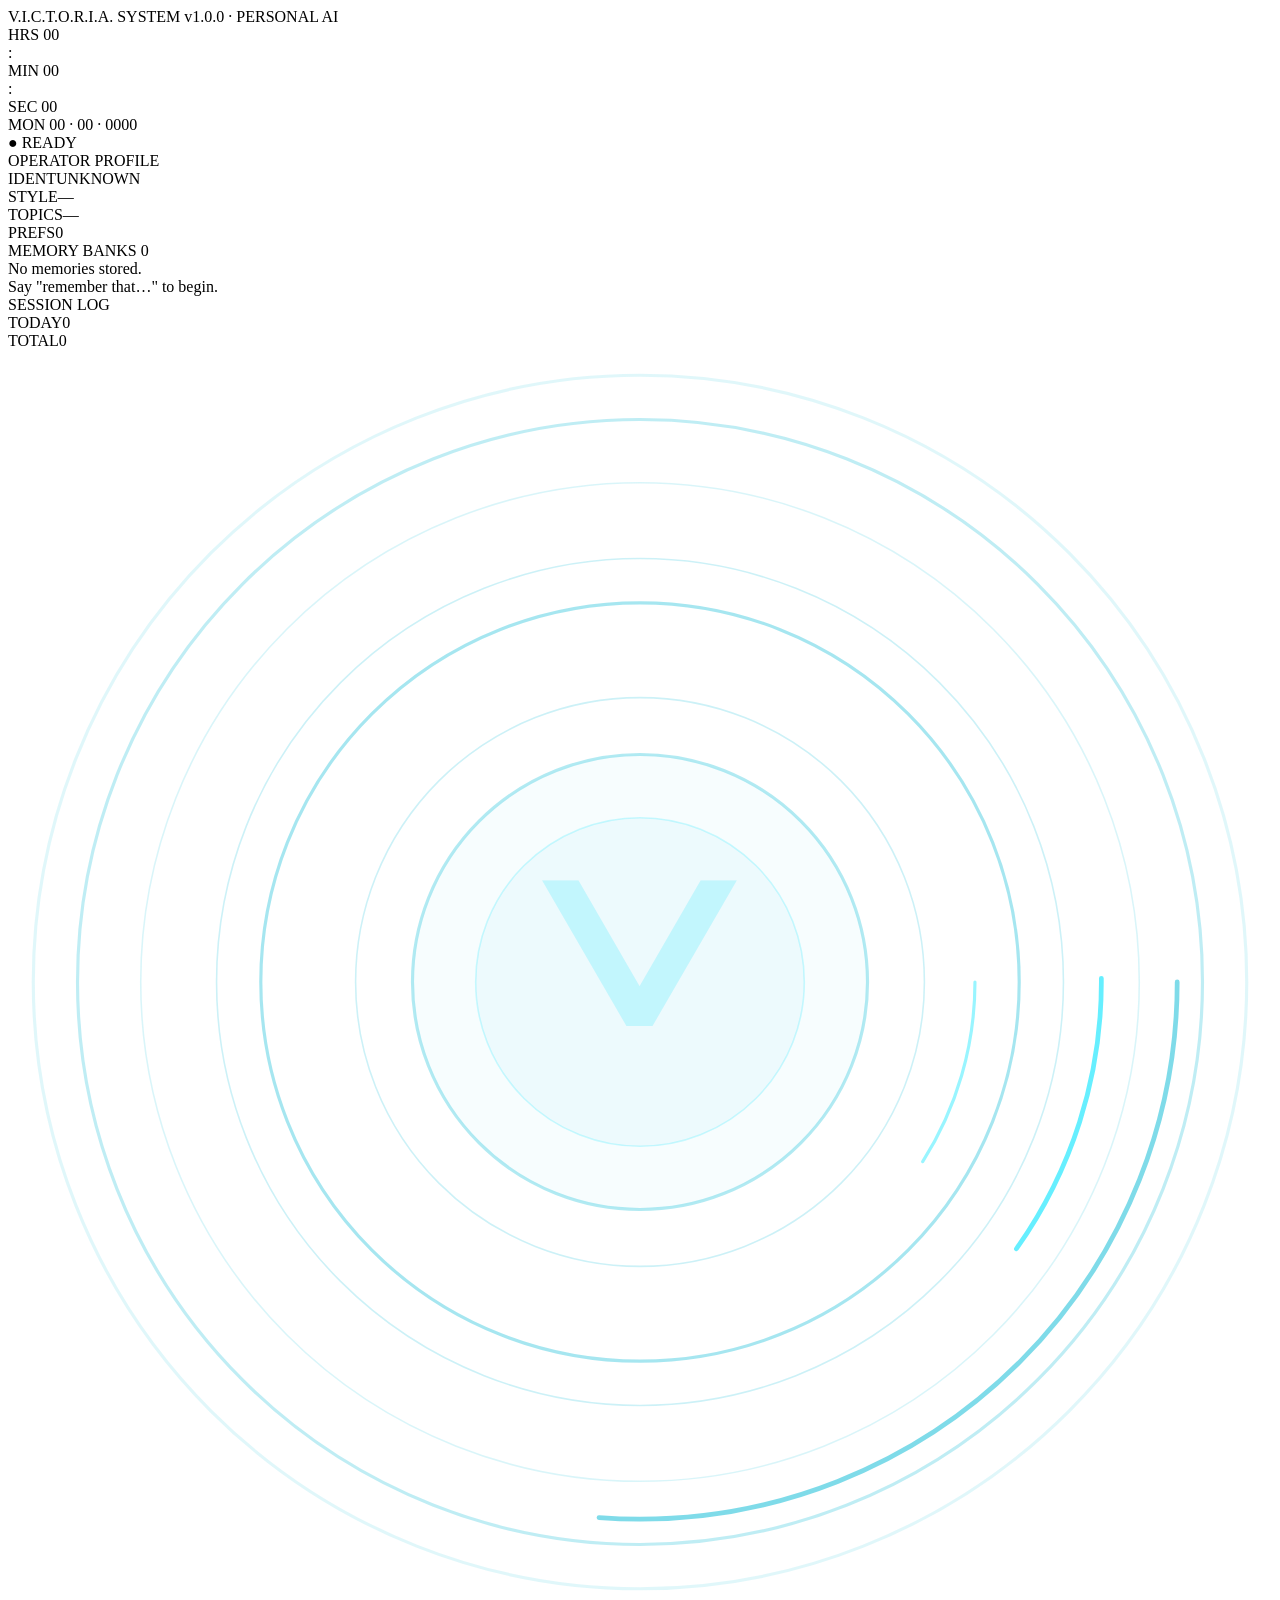
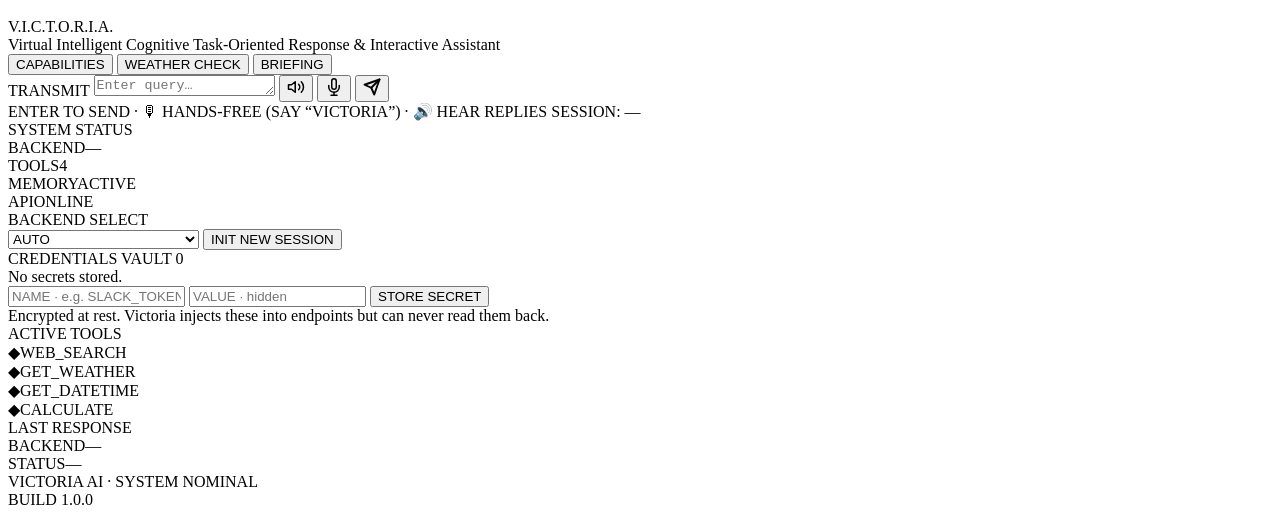
==== victoria/static/index.html @ 82ad0d69 "Add an encrypted credentials vault (inject, never reveal) Victoria can hold API tokens and inject th" ====
<!DOCTYPE html>
<html lang="en">
<head>
  <meta charset="UTF-8">
  <meta name="viewport" content="width=device-width, initial-scale=1.0">
  <title>VICTORIA.AI</title>
  <link rel="preconnect" href="https://fonts.googleapis.com">
  <link href="https://fonts.googleapis.com/css2?family=Orbitron:wght@400;700;900&family=Share+Tech+Mono&display=swap" rel="stylesheet">
  <link rel="stylesheet" href="/static/style.css">
</head>
<body>

<div class="hud">

  <!-- ── TOP HEADER ─────────────────────────────────────────── -->
  <header class="hud-header">
    <div class="header-left">
      <span class="header-logo">V.I.C.T.O.R.I.A.</span>
      <span class="header-version">SYSTEM v1.0.0 · PERSONAL AI</span>
    </div>
    <div class="header-center">
      <div class="clock-block">
        <span class="clock-label">HRS</span>
        <span class="clock-digit" id="clock-h">00</span>
      </div>
      <span class="clock-sep">:</span>
      <div class="clock-block">
        <span class="clock-label">MIN</span>
        <span class="clock-digit" id="clock-m">00</span>
      </div>
      <span class="clock-sep">:</span>
      <div class="clock-block">
        <span class="clock-label">SEC</span>
        <span class="clock-digit" id="clock-s">00</span>
      </div>
    </div>
    <div class="header-right">
      <div class="date-display" id="date-display">MON 00 · 00 · 0000</div>
      <div class="status-pill" id="status-pill">● READY</div>
    </div>
  </header>

  <!-- ── MAIN GRID ───────────────────────────────────────────── -->
  <div class="hud-body">

    <!-- LEFT SIDEBAR -->
    <aside class="sidebar sidebar-left">

      <div class="panel">
        <div class="panel-header">OPERATOR PROFILE</div>
        <div class="panel-body">
          <div class="profile-row"><span class="pkey">IDENT</span><span class="pval" id="p-name">UNKNOWN</span></div>
          <div class="profile-row"><span class="pkey">STYLE</span><span class="pval" id="p-style">—</span></div>
          <div class="profile-row"><span class="pkey">TOPICS</span><span class="pval" id="p-topics">—</span></div>
          <div class="profile-row"><span class="pkey">PREFS</span><span class="pval" id="p-pref-count">0</span></div>
        </div>
      </div>

      <div class="panel panel-grow">
        <div class="panel-header">MEMORY BANKS
          <span class="panel-header-count" id="mem-count">0</span>
        </div>
        <div class="panel-body panel-scroll" id="memories-list">
          <div class="empty-state">No memories stored.<br>Say "remember that…" to begin.</div>
        </div>
      </div>

      <div class="panel">
        <div class="panel-header">SESSION LOG</div>
        <div class="panel-body">
          <div class="stat-row"><span class="stat-label">TODAY</span><span class="stat-val" id="sess-today">0</span></div>
          <div class="stat-row"><span class="stat-label">TOTAL</span><span class="stat-val" id="sess-total">0</span></div>
          <div class="stat-bar-wrap">
            <div class="stat-bar" id="sess-bar" style="width:0%"></div>
          </div>
        </div>
      </div>

    </aside>

    <!-- CENTER -->
    <main class="hud-center">

      <!-- Ring backdrop -->
      <div class="ring-wrap" id="ring-wrap">
        <svg class="ring-svg" viewBox="0 0 400 400" id="ring-svg">
          <!-- Outer tick ring -->
          <circle cx="200" cy="200" r="192" fill="none" stroke="rgba(0,184,212,0.12)" stroke-width="1"/>
          <!-- Tick marks generated by JS -->
          <g id="ring-ticks"></g>
          <!-- Spinning arcs -->
          <circle cx="200" cy="200" r="178" fill="none" stroke="rgba(0,184,212,0.25)" stroke-width="1"/>
          <circle cx="200" cy="200" r="170" fill="none" stroke="rgba(0,184,212,0.5)" stroke-width="1.5"
                  stroke-dasharray="280 788" stroke-linecap="round" class="spin-cw"/>
          <circle cx="200" cy="200" r="158" fill="none" stroke="rgba(0,184,212,0.15)" stroke-width="0.5"/>
          <circle cx="200" cy="200" r="146" fill="none" stroke="rgba(0,229,255,0.6)" stroke-width="1.5"
                  stroke-dasharray="90 826" stroke-linecap="round" class="spin-ccw"/>
          <circle cx="200" cy="200" r="134" fill="none" stroke="rgba(0,184,212,0.2)" stroke-width="0.5"/>
          <circle cx="200" cy="200" r="120" fill="none" stroke="rgba(0,184,212,0.35)" stroke-width="1"/>
          <circle cx="200" cy="200" r="106" fill="none" stroke="rgba(0,229,255,0.4)" stroke-width="1"
                  stroke-dasharray="60 607" stroke-linecap="round" class="spin-cw-slow"/>
          <circle cx="200" cy="200" r="90" fill="none" stroke="rgba(0,184,212,0.2)" stroke-width="0.5"/>
          <!-- Inner glow -->
          <circle cx="200" cy="200" r="72" fill="rgba(0,184,212,0.03)" stroke="rgba(0,184,212,0.3)" stroke-width="1"/>
          <circle cx="200" cy="200" r="52" fill="rgba(0,184,212,0.04)" stroke="rgba(0,229,255,0.2)" stroke-width="0.5"/>
          <!-- V label -->
          <text x="200" y="214" text-anchor="middle"
                fill="rgba(0,229,255,0.18)"
                font-family="Orbitron,sans-serif"
                font-size="64" font-weight="900"
                letter-spacing="2">V</text>
        </svg>
      </div>

      <!-- Chat area -->
      <div class="chat-area">
        <div class="chat-messages" id="chat-messages">
          <div class="welcome" id="welcome">
            <div class="welcome-logo">V.I.C.T.O.R.I.A.</div>
            <div class="welcome-sub">Virtual Intelligent Cognitive Task-Oriented Response &amp; Interactive Assistant</div>
            <div class="welcome-hints" id="welcome-hints">
              <button class="hint-chip" data-prompt="What can you help me with?">CAPABILITIES</button>
              <button class="hint-chip" data-prompt="What's the weather like in London?">WEATHER CHECK</button>
              <button class="hint-chip" data-prompt="Tell me something interesting.">BRIEFING</button>
            </div>
          </div>
        </div>

        <div class="input-panel">
          <div class="input-row">
            <span class="input-label">TRANSMIT</span>
            <textarea id="message-input" placeholder="Enter query…" rows="1" autocomplete="off"></textarea>
            <button id="speak-btn" class="icon-btn" title="Spoken replies: OFF">
              <svg width="18" height="18" viewBox="0 0 24 24" fill="none" stroke="currentColor" stroke-width="2" stroke-linecap="round" stroke-linejoin="round">
                <polygon points="11 5 6 9 2 9 2 15 6 15 11 19 11 5"/>
                <path d="M15.54 8.46a5 5 0 0 1 0 7.07"/>
                <path d="M19.07 4.93a10 10 0 0 1 0 14.14"/>
              </svg>
            </button>
            <button id="mic-btn" class="icon-btn" title="Hold to speak (or click to start/stop)">
              <svg width="18" height="18" viewBox="0 0 24 24" fill="none" stroke="currentColor" stroke-width="2" stroke-linecap="round" stroke-linejoin="round">
                <path d="M12 1a3 3 0 0 0-3 3v8a3 3 0 0 0 6 0V4a3 3 0 0 0-3-3z"/>
                <path d="M19 10v2a7 7 0 0 1-14 0v-2"/>
                <line x1="12" y1="19" x2="12" y2="23"/>
                <line x1="8" y1="23" x2="16" y2="23"/>
              </svg>
            </button>
            <button id="send-btn" title="Send (Enter)">
              <svg width="18" height="18" viewBox="0 0 24 24" fill="none" stroke="currentColor" stroke-width="2.5" stroke-linecap="round" stroke-linejoin="round">
                <line x1="22" y1="2" x2="11" y2="13"/>
                <polygon points="22 2 15 22 11 13 2 9 22 2"/>
              </svg>
            </button>
          </div>
          <div class="input-meta">
            <span>ENTER TO SEND · 🎙 HANDS-FREE (SAY “VICTORIA”) · 🔊 HEAR REPLIES</span>
            <span id="session-id-display">SESSION: —</span>
          </div>
        </div>
      </div>

    </main>

    <!-- RIGHT SIDEBAR -->
    <aside class="sidebar sidebar-right">

      <div class="panel">
        <div class="panel-header">SYSTEM STATUS</div>
        <div class="panel-body">
          <div class="stat-row"><span class="stat-label">BACKEND</span><span class="stat-val cyan" id="sys-backend">—</span></div>
          <div class="stat-row"><span class="stat-label">TOOLS</span><span class="stat-val" id="sys-tools">4</span></div>
          <div class="stat-row"><span class="stat-label">MEMORY</span><span class="stat-val cyan" id="sys-memory">ACTIVE</span></div>
          <div class="stat-row"><span class="stat-label">API</span><span class="stat-val green" id="sys-api">ONLINE</span></div>
        </div>
      </div>

      <div class="panel">
        <div class="panel-header">BACKEND SELECT</div>
        <div class="panel-body">
          <select id="backend-select">
            <option value="">AUTO</option>
            <option value="docker">DOCKER MODEL RUNNER</option>
            <option value="ollama">OLLAMA</option>
            <option value="claude">CLAUDE API</option>
          </select>
          <button id="new-session-btn" class="hud-btn">INIT NEW SESSION</button>
        </div>
      </div>

      <div class="panel">
        <div class="panel-header">CREDENTIALS VAULT
          <span class="panel-header-count" id="vault-count">0</span>
        </div>
        <div class="panel-body">
          <div id="vault-list" class="vault-list">
            <div class="empty-state">No secrets stored.</div>
          </div>
          <input id="vault-name" class="vault-input" placeholder="NAME · e.g. SLACK_TOKEN" autocomplete="off" spellcheck="false">
          <input id="vault-value" class="vault-input" type="password" placeholder="VALUE · hidden" autocomplete="new-password">
          <button id="vault-store-btn" class="hud-btn">STORE SECRET</button>
          <div class="vault-note">Encrypted at rest. Victoria injects these into endpoints but can never read them back.</div>
        </div>
      </div>

      <div class="panel panel-grow">
        <div class="panel-header">ACTIVE TOOLS</div>
        <div class="panel-body">
          <div class="tool-row"><span class="tool-dot">◆</span><span class="tool-name">WEB_SEARCH</span></div>
          <div class="tool-row"><span class="tool-dot">◆</span><span class="tool-name">GET_WEATHER</span></div>
          <div class="tool-row"><span class="tool-dot">◆</span><span class="tool-name">GET_DATETIME</span></div>
          <div class="tool-row"><span class="tool-dot">◆</span><span class="tool-name">CALCULATE</span></div>
        </div>
      </div>

      <div class="panel">
        <div class="panel-header">LAST RESPONSE</div>
        <div class="panel-body">
          <div class="stat-row"><span class="stat-label">BACKEND</span><span class="stat-val" id="last-backend">—</span></div>
          <div class="stat-row"><span class="stat-label">STATUS</span><span class="stat-val green" id="last-status">—</span></div>
        </div>
      </div>

    </aside>

  </div><!-- /hud-body -->

  <!-- BOTTOM BAR -->
  <div class="hud-footer">
    <div class="footer-left">
      <span class="footer-label">VICTORIA AI</span>
      <span class="footer-sep">·</span>
      <span class="footer-label" id="footer-status">SYSTEM NOMINAL</span>
    </div>
    <div class="footer-right">
      <span class="footer-label">BUILD 1.0.0</span>
    </div>
  </div>

</div><!-- /hud -->

<script src="/static/app.js"></script>
</body>
</html>
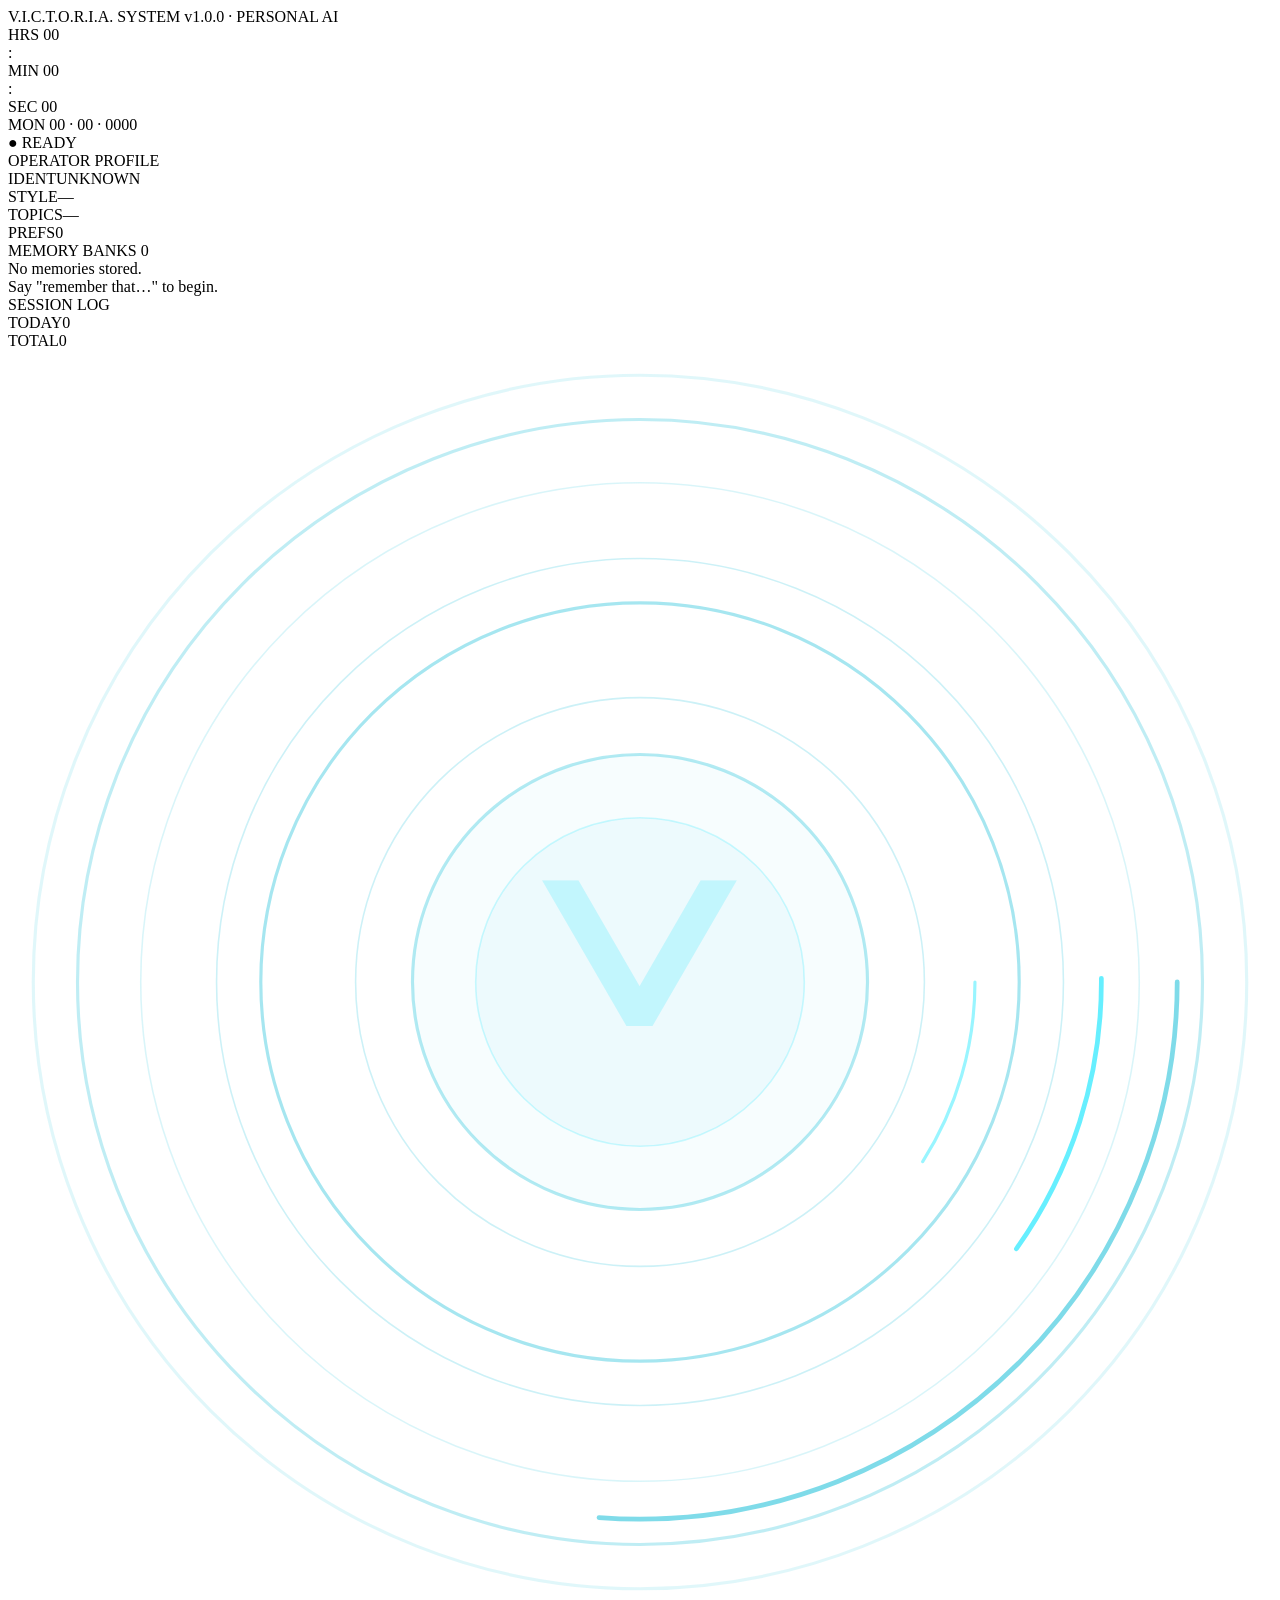
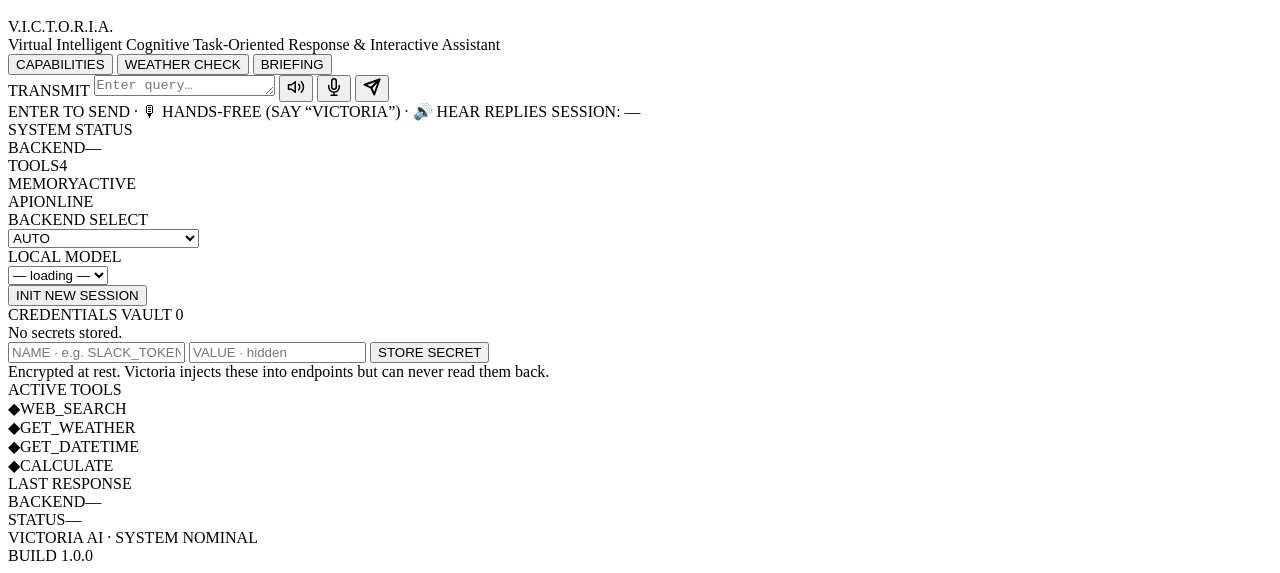
==== commit 01234759: "Add runtime local-model selector in the HUD End users can pick which pulled Docker Model Runner mode" ====
--- a/victoria/static/index.html
+++ b/victoria/static/index.html
@@ -183,6 +183,11 @@
             <option value="ollama">OLLAMA</option>
             <option value="claude">CLAUDE API</option>
           </select>
+          <div class="select-label">LOCAL MODEL</div>
+          <select id="model-select" title="Pick the local Docker Model Runner model">
+            <option value="">— loading —</option>
+          </select>
+          <div class="vault-note" id="model-hint"></div>
           <button id="new-session-btn" class="hud-btn">INIT NEW SESSION</button>
         </div>
       </div>
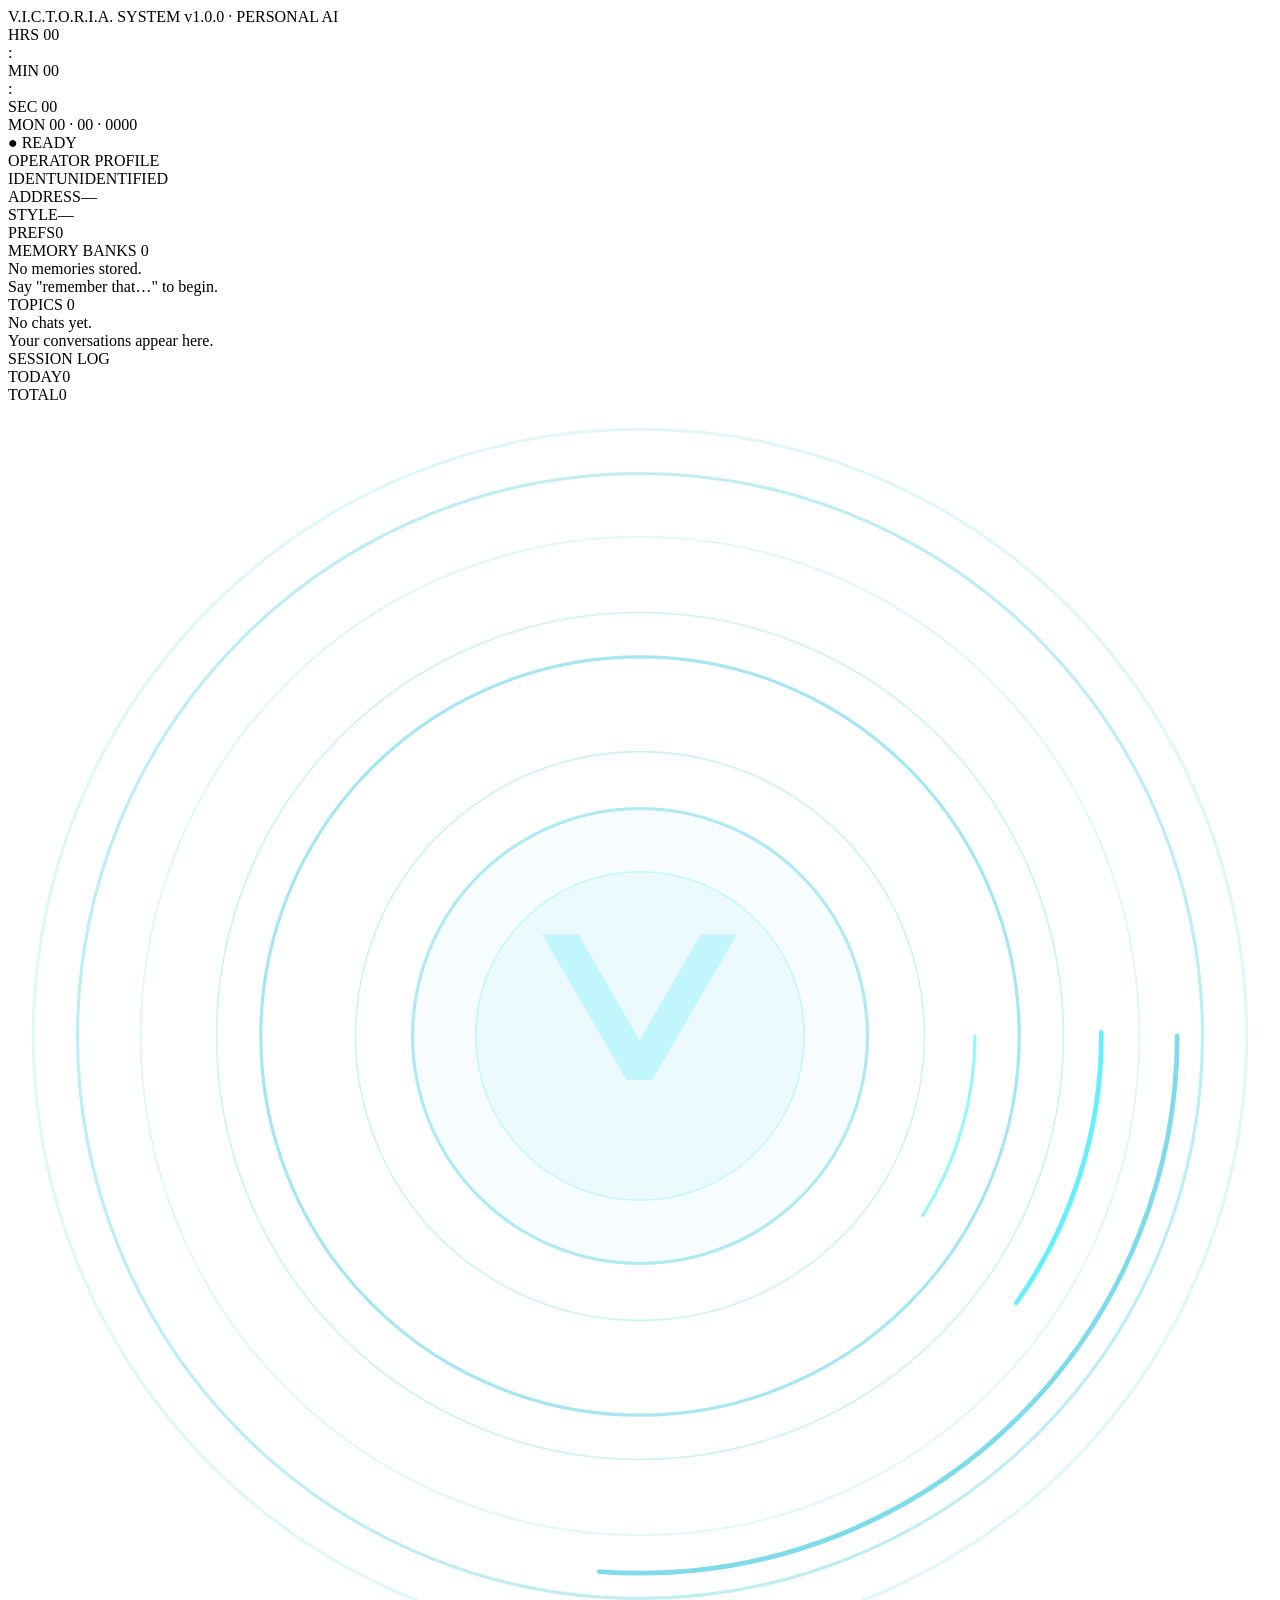
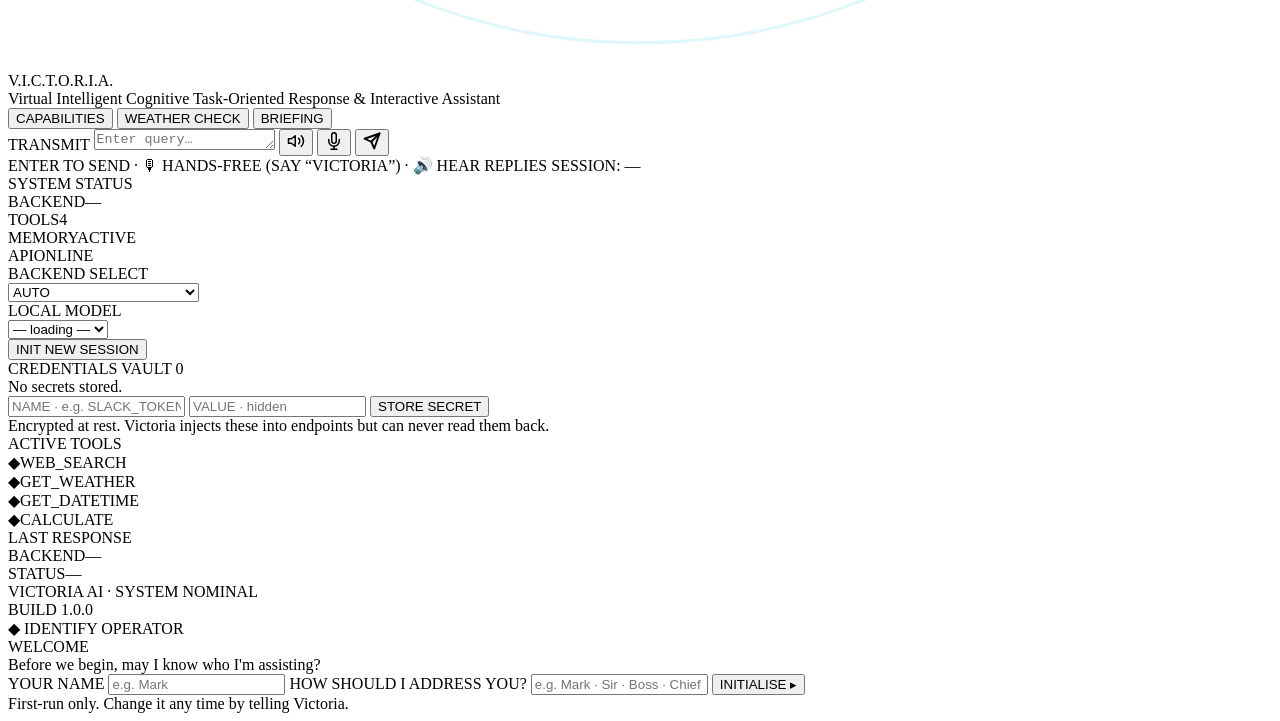
==== commit 32c71f9e: "HUD: first-run onboarding + Operator Profile identity + Topics chat history Restructures the left si" ====
--- a/victoria/static/index.html
+++ b/victoria/static/index.html
@@ -49,19 +49,28 @@
       <div class="panel">
         <div class="panel-header">OPERATOR PROFILE</div>
         <div class="panel-body">
-          <div class="profile-row"><span class="pkey">IDENT</span><span class="pval" id="p-name">UNKNOWN</span></div>
+          <div class="profile-row"><span class="pkey">IDENT</span><span class="pval" id="p-name">UNIDENTIFIED</span></div>
+          <div class="profile-row"><span class="pkey">ADDRESS</span><span class="pval" id="p-address">—</span></div>
           <div class="profile-row"><span class="pkey">STYLE</span><span class="pval" id="p-style">—</span></div>
-          <div class="profile-row"><span class="pkey">TOPICS</span><span class="pval" id="p-topics">—</span></div>
           <div class="profile-row"><span class="pkey">PREFS</span><span class="pval" id="p-pref-count">0</span></div>
         </div>
       </div>
 
-      <div class="panel panel-grow">
+      <div class="panel">
         <div class="panel-header">MEMORY BANKS
           <span class="panel-header-count" id="mem-count">0</span>
         </div>
-        <div class="panel-body panel-scroll" id="memories-list">
+        <div class="panel-body panel-scroll" id="memories-list" style="max-height:150px">
           <div class="empty-state">No memories stored.<br>Say "remember that…" to begin.</div>
+        </div>
+      </div>
+
+      <div class="panel panel-grow">
+        <div class="panel-header">TOPICS
+          <span class="panel-header-count" id="topics-count">0</span>
+        </div>
+        <div class="panel-body panel-scroll" id="topics-list">
+          <div class="empty-state">No chats yet.<br>Your conversations appear here.</div>
         </div>
       </div>
 
@@ -243,6 +252,23 @@
 
 </div><!-- /hud -->
 
+<!-- ── FIRST-RUN ONBOARDING ────────────────────────────────────── -->
+<div class="modal-overlay hidden" id="onboard-overlay">
+  <div class="onboard-modal">
+    <div class="onboard-head">◆ IDENTIFY OPERATOR</div>
+    <div class="onboard-body">
+      <div class="onboard-title">WELCOME</div>
+      <div class="onboard-sub">Before we begin, may I know who I'm assisting?</div>
+      <label class="onboard-label" for="onboard-name">YOUR NAME</label>
+      <input id="onboard-name" class="onboard-field" placeholder="e.g. Mark" autocomplete="off" spellcheck="false">
+      <label class="onboard-label" for="onboard-address">HOW SHOULD I ADDRESS YOU?</label>
+      <input id="onboard-address" class="onboard-field" placeholder="e.g. Mark · Sir · Boss · Chief" autocomplete="off" spellcheck="false">
+      <button id="onboard-submit" class="hud-btn">INITIALISE ▸</button>
+      <div class="onboard-note">First-run only. Change it any time by telling Victoria.</div>
+    </div>
+  </div>
+</div>
+
 <script src="/static/app.js"></script>
 </body>
 </html>
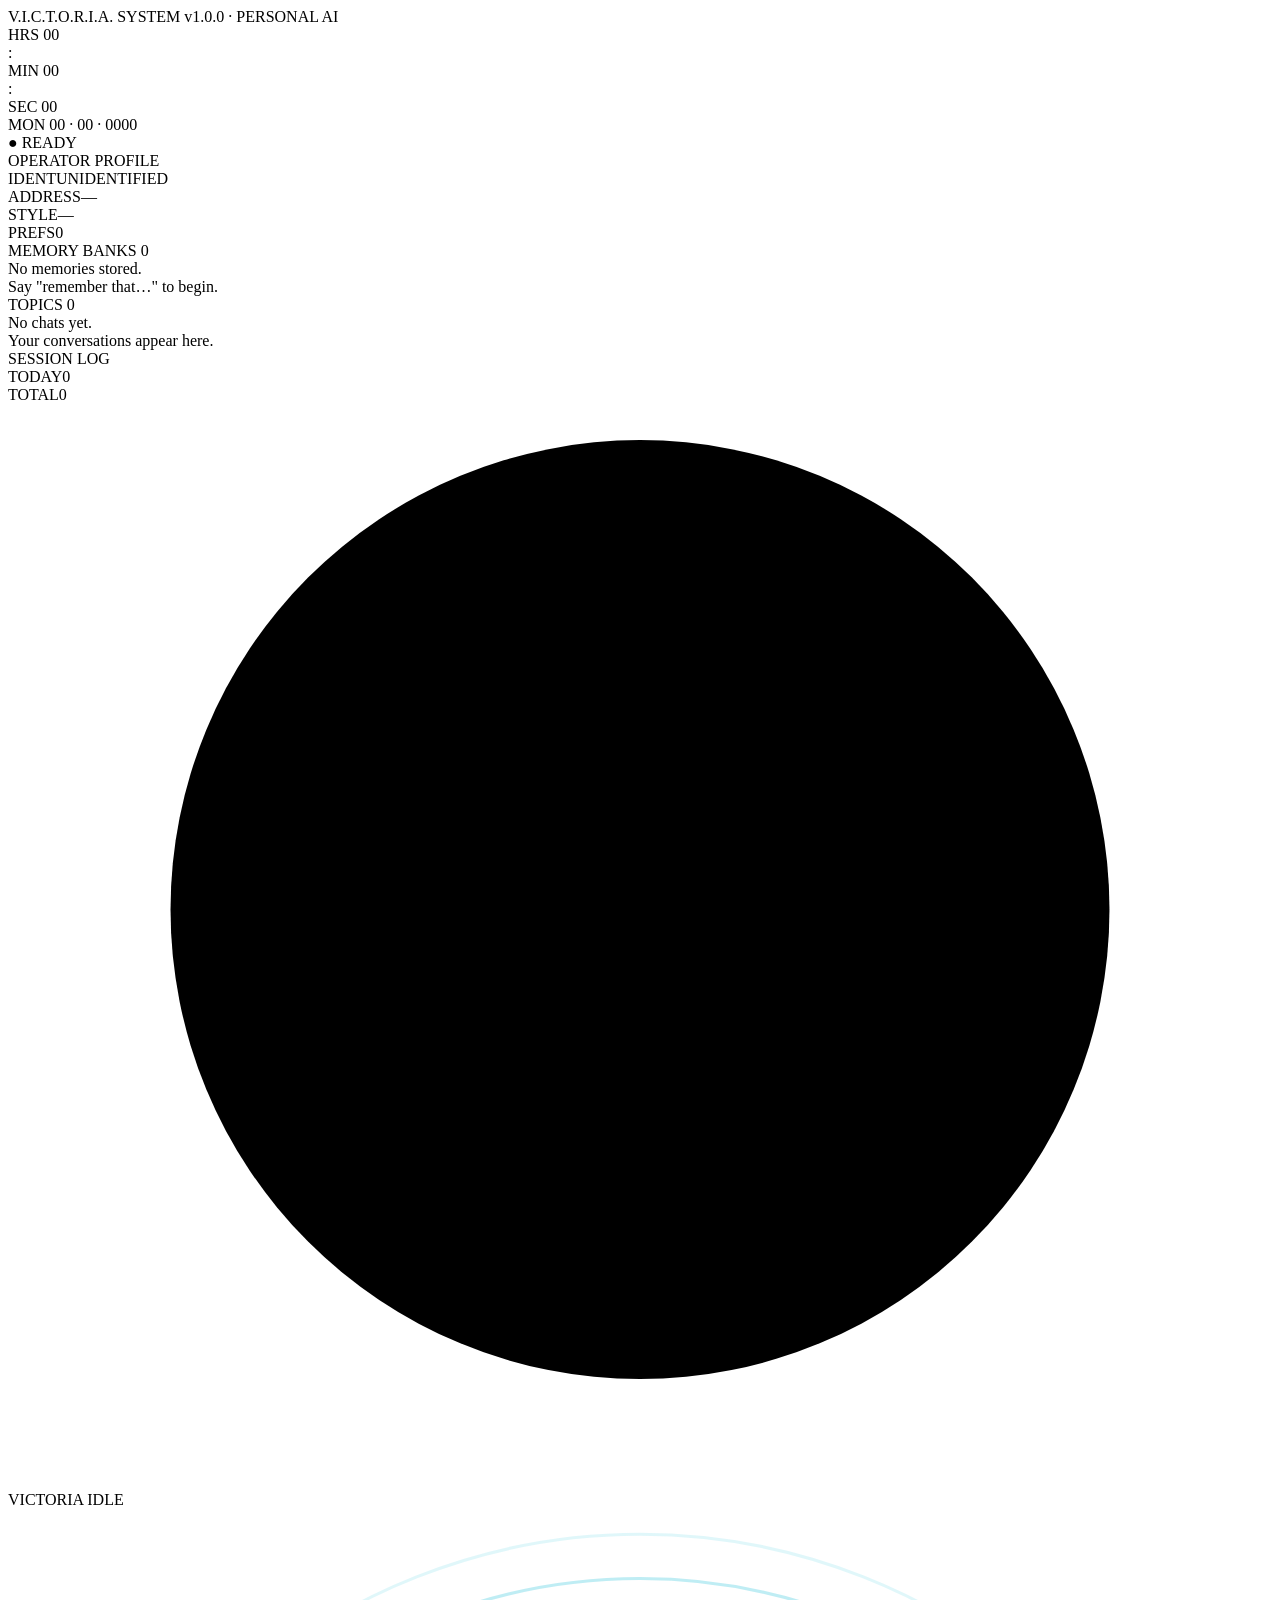
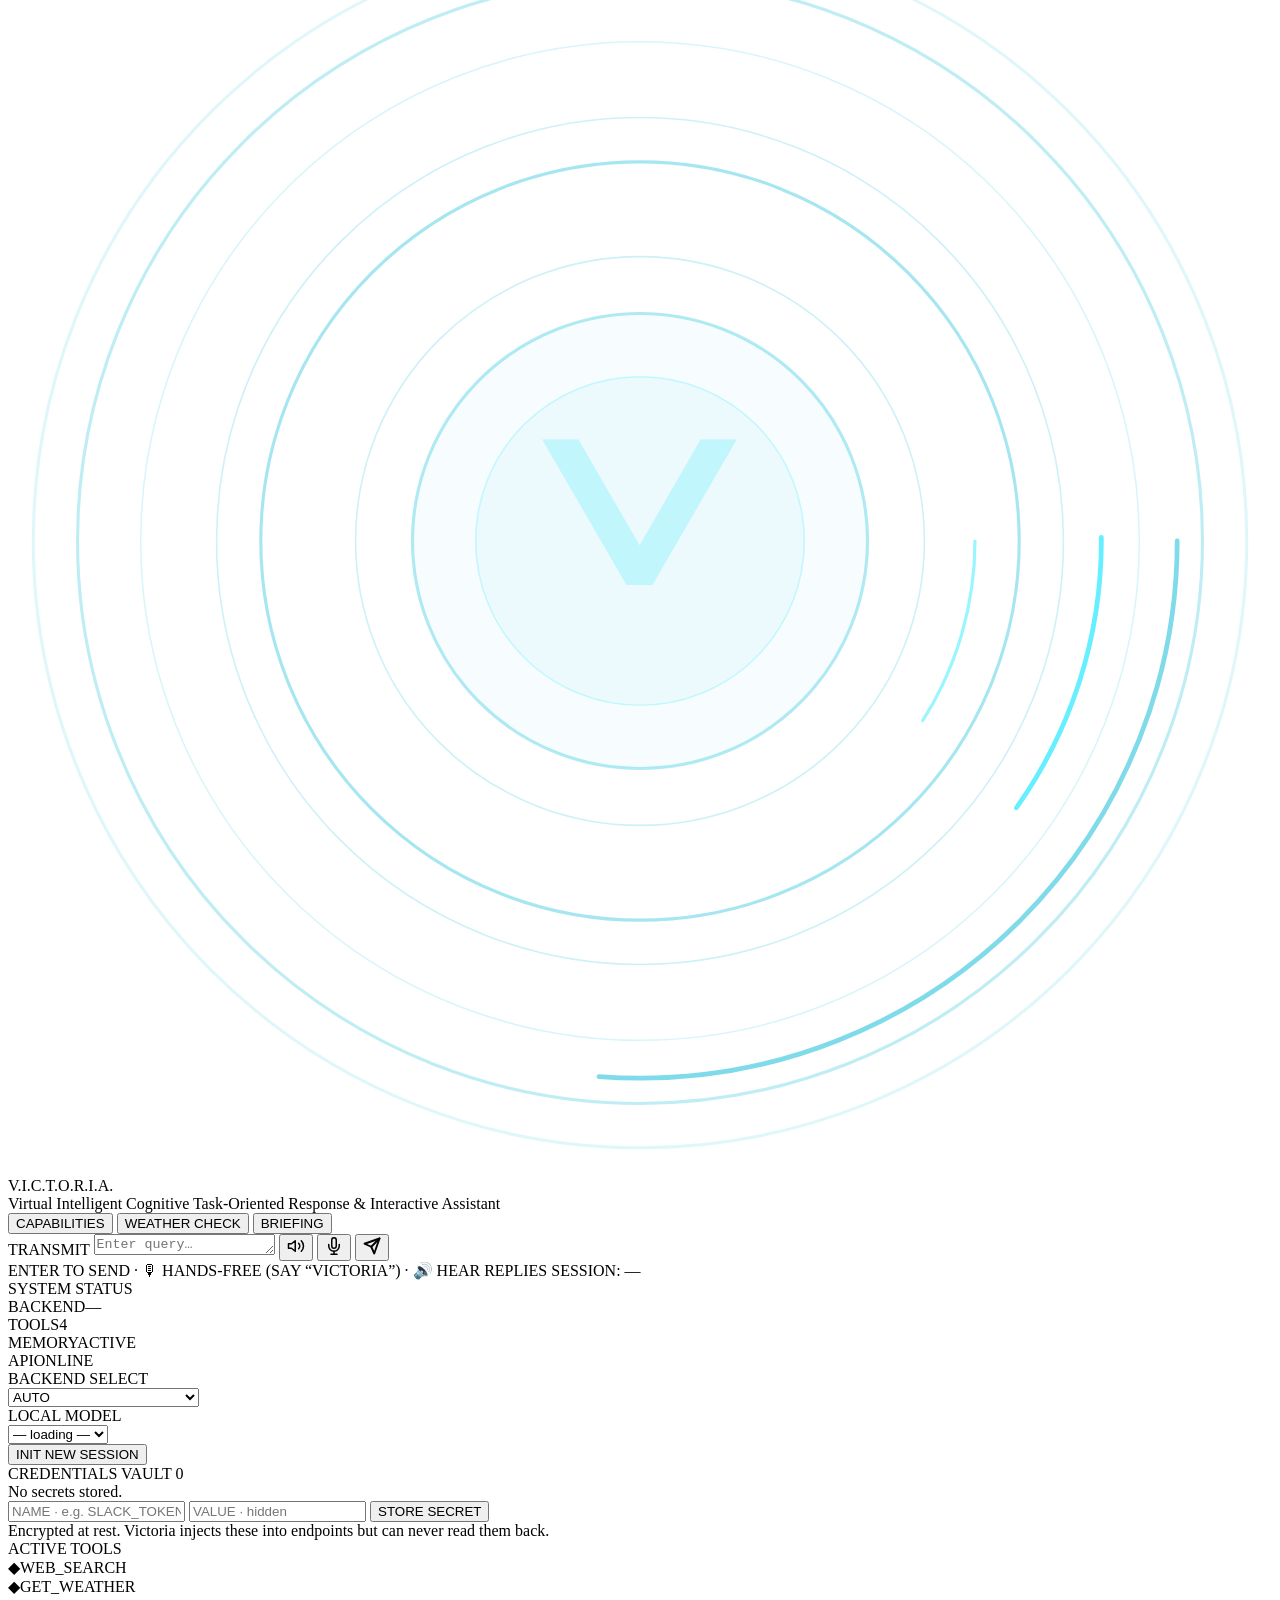
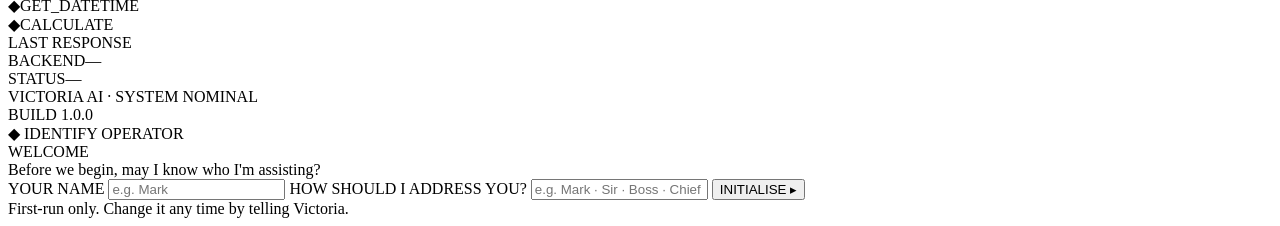
==== commit 086d4a3f: "feat(hud): live avatar dock in the bottom-left sidebar (Tier 0) A zero-asset, in-browser 'AI core' a" ====
--- a/victoria/static/index.html
+++ b/victoria/static/index.html
@@ -82,6 +82,25 @@
           <div class="stat-bar-wrap">
             <div class="stat-bar" id="sess-bar" style="width:0%"></div>
           </div>
+        </div>
+      </div>
+
+      <div class="avatar-dock" id="avatar-dock" data-avstate="idle">
+        <svg class="av-svg" viewBox="0 0 140 120" xmlns="http://www.w3.org/2000/svg" aria-hidden="true">
+          <circle class="av-ring2" cx="70" cy="56" r="47"></circle>
+          <circle class="av-arc" id="av-arc" cx="70" cy="56" r="52"></circle>
+          <circle class="av-ring" id="av-ring" cx="70" cy="56" r="40"></circle>
+          <g id="av-bars">
+            <rect class="av-bar" id="av-bar-0" x="50" y="51" width="5" height="10" rx="2"></rect>
+            <rect class="av-bar" id="av-bar-1" x="59" y="48" width="5" height="16" rx="2"></rect>
+            <rect class="av-bar" id="av-bar-2" x="68" y="45" width="5" height="22" rx="2"></rect>
+            <rect class="av-bar" id="av-bar-3" x="77" y="48" width="5" height="16" rx="2"></rect>
+            <rect class="av-bar" id="av-bar-4" x="86" y="51" width="5" height="10" rx="2"></rect>
+          </g>
+        </svg>
+        <div class="av-label">
+          <span class="av-name">VICTORIA</span>
+          <span class="av-state" id="av-state">IDLE</span>
         </div>
       </div>
 
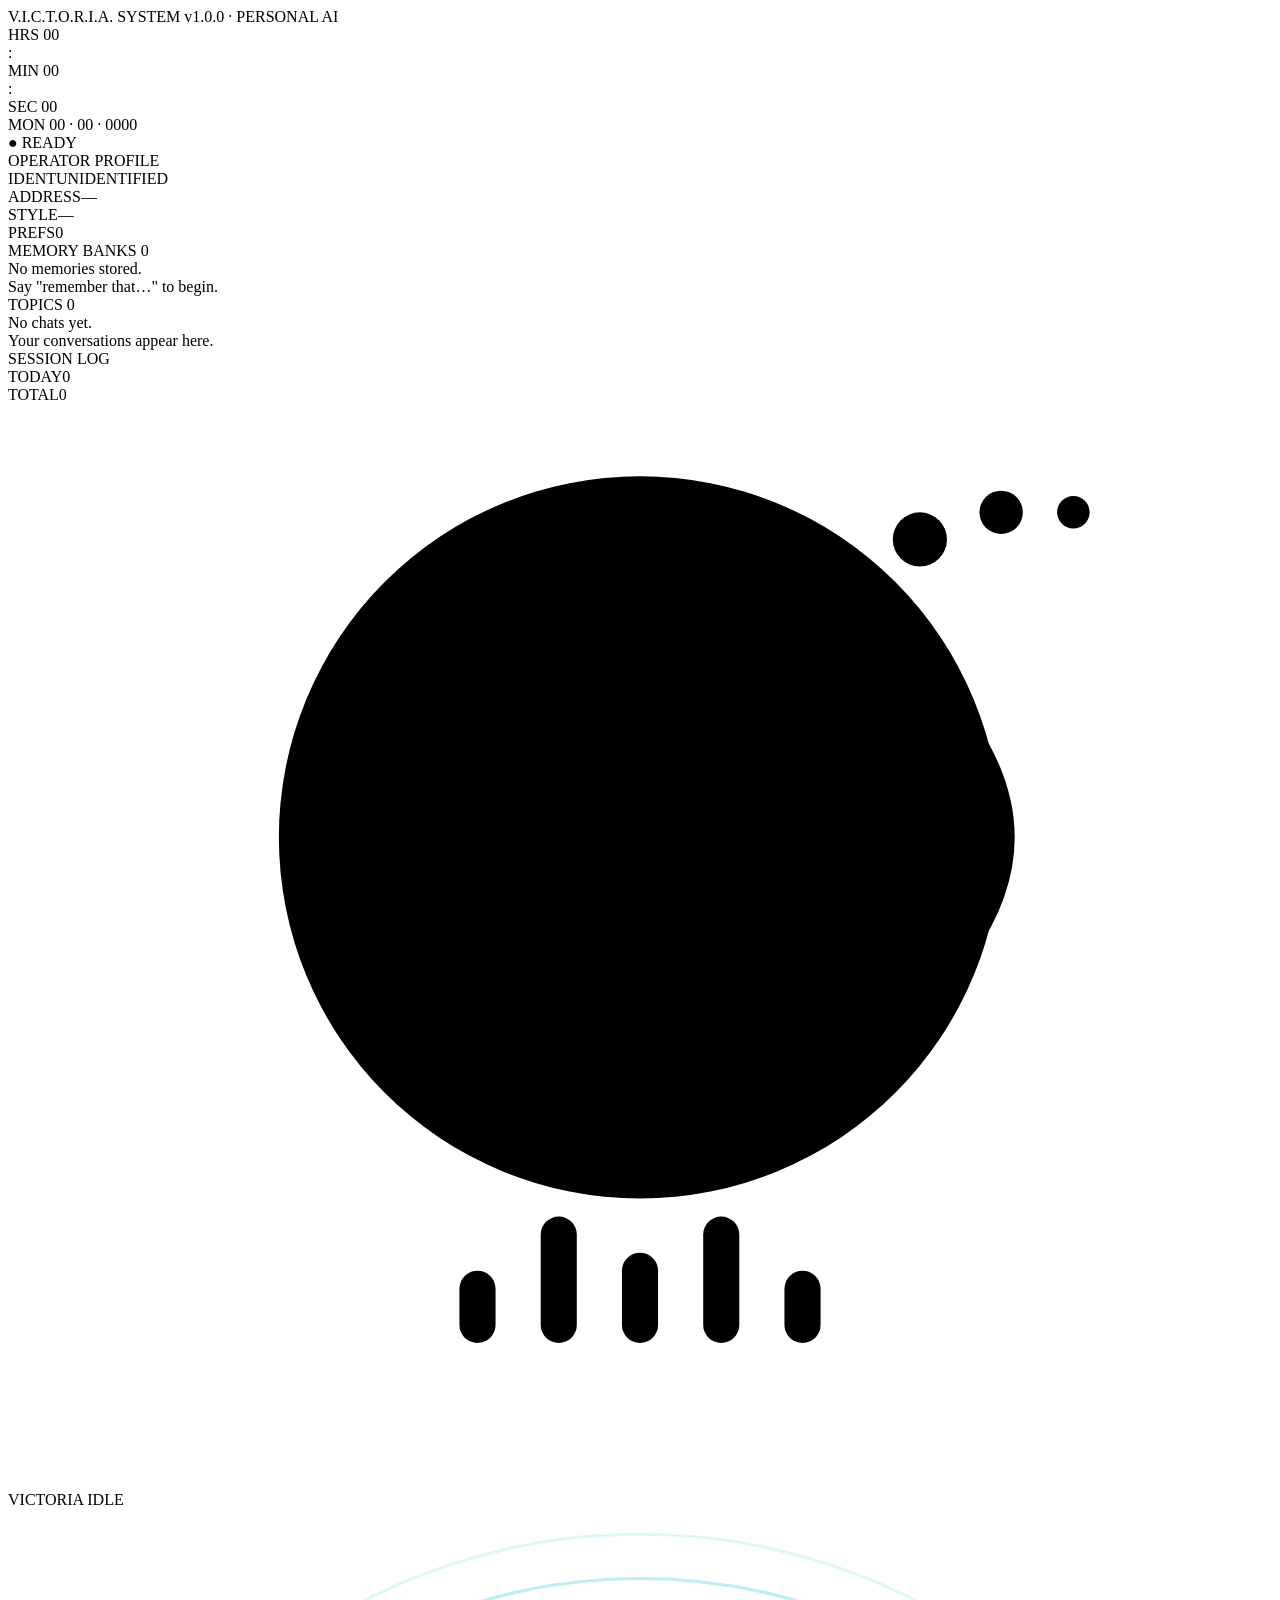
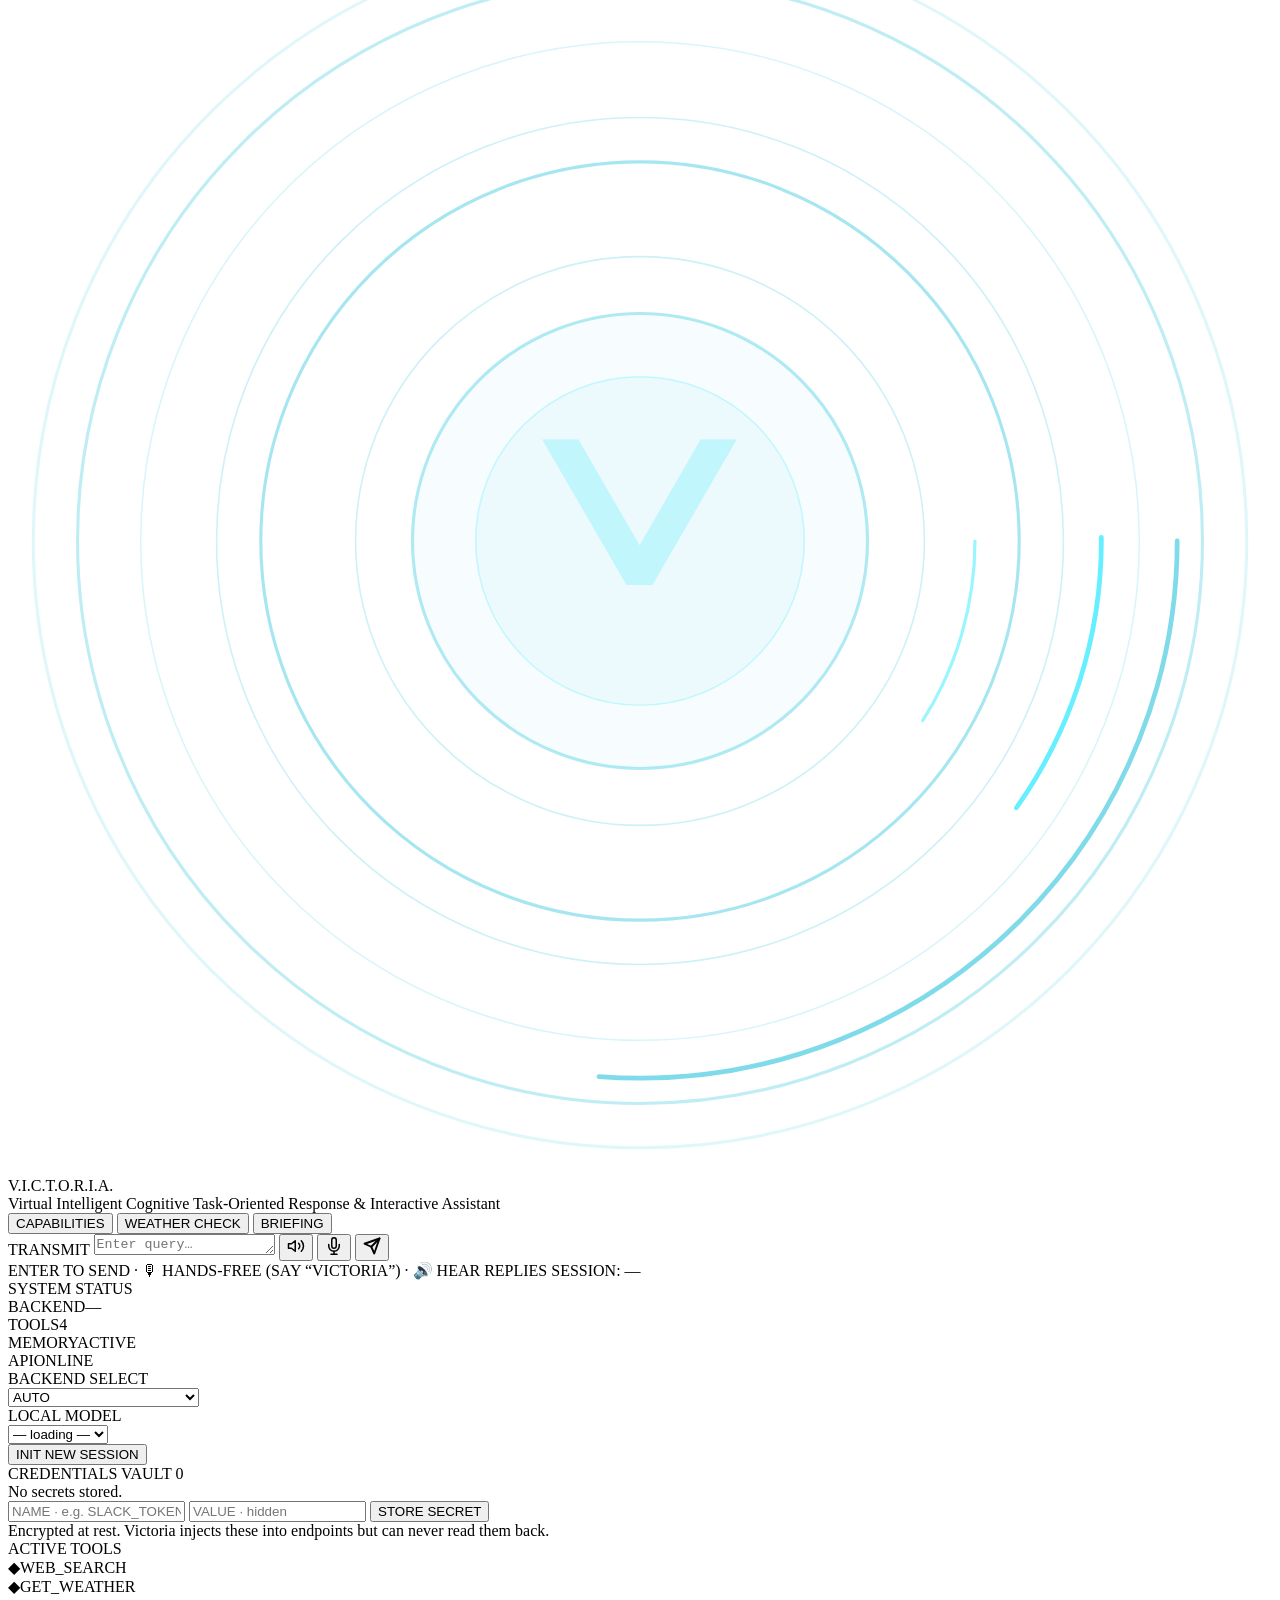
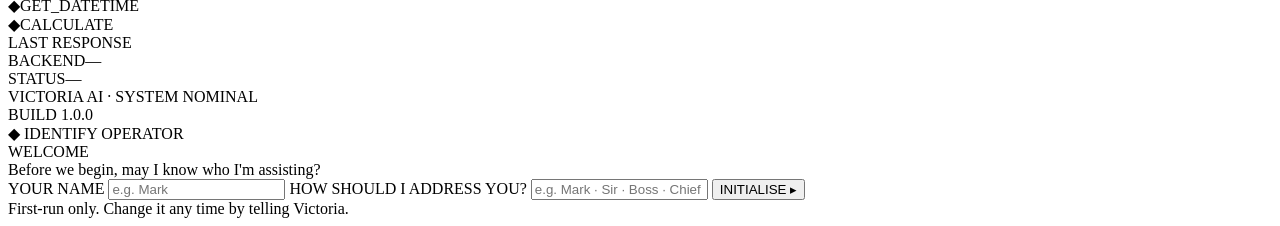
==== commit 8ccf8047: "feat(hud): stylized vector face avatar (replaces the abstract AI-core) Adopt the concept-mockup face" ====
--- a/victoria/static/index.html
+++ b/victoria/static/index.html
@@ -87,15 +87,44 @@
 
       <div class="avatar-dock" id="avatar-dock" data-avstate="idle">
         <svg class="av-svg" viewBox="0 0 140 120" xmlns="http://www.w3.org/2000/svg" aria-hidden="true">
-          <circle class="av-ring2" cx="70" cy="56" r="47"></circle>
-          <circle class="av-arc" id="av-arc" cx="70" cy="56" r="52"></circle>
-          <circle class="av-ring" id="av-ring" cx="70" cy="56" r="40"></circle>
-          <g id="av-bars">
-            <rect class="av-bar" id="av-bar-0" x="50" y="51" width="5" height="10" rx="2"></rect>
-            <rect class="av-bar" id="av-bar-1" x="59" y="48" width="5" height="16" rx="2"></rect>
-            <rect class="av-bar" id="av-bar-2" x="68" y="45" width="5" height="22" rx="2"></rect>
-            <rect class="av-bar" id="av-bar-3" x="77" y="48" width="5" height="16" rx="2"></rect>
-            <rect class="av-bar" id="av-bar-4" x="86" y="51" width="5" height="10" rx="2"></rect>
+          <circle class="av-halo" cx="70" cy="48" r="40"></circle>
+          <circle class="av-head" cx="70" cy="48" r="30"></circle>
+
+          <g class="feat f-idle">
+            <ellipse class="fill" cx="60" cy="44" rx="5" ry="3"></ellipse>
+            <ellipse class="fill" cx="80" cy="44" rx="5" ry="3"></ellipse>
+            <path class="stroke" d="M61 58 Q70 66 79 58"></path>
+          </g>
+
+          <g class="feat f-listening">
+            <circle class="fill" cx="60" cy="44" r="5"></circle>
+            <circle class="fill" cx="80" cy="44" r="5"></circle>
+            <ellipse class="stroke" cx="70" cy="60" rx="4.5" ry="3.5"></ellipse>
+            <path class="stroke thin" d="M101 40 Q108 48 101 56"></path>
+            <path class="stroke thin dim" d="M107 35 Q116 48 107 61"></path>
+          </g>
+
+          <g class="feat f-thinking">
+            <path class="stroke" d="M55 46 Q60 41 65 46"></path>
+            <path class="stroke" d="M75 46 Q80 41 85 46"></path>
+            <line class="stroke" x1="64" y1="60" x2="76" y2="60"></line>
+            <circle class="fill" cx="101" cy="15" r="3"></circle>
+            <circle class="fill dim" cx="110" cy="12" r="2.4"></circle>
+            <circle class="fill dim2" cx="118" cy="12" r="1.8"></circle>
+          </g>
+
+          <g class="feat f-speaking">
+            <path class="stroke" d="M55 46 Q60 42 65 46"></path>
+            <path class="stroke" d="M75 46 Q80 42 85 46"></path>
+            <ellipse class="mouth-open" id="av-mouth" cx="70" cy="60" rx="7" ry="6"></ellipse>
+          </g>
+
+          <g class="feat f-speaking" id="av-bars">
+            <rect class="av-bar" id="av-bar-0" x="50" y="96" width="4" height="8" rx="2"></rect>
+            <rect class="av-bar" id="av-bar-1" x="59" y="90" width="4" height="14" rx="2"></rect>
+            <rect class="av-bar" id="av-bar-2" x="68" y="94" width="4" height="10" rx="2"></rect>
+            <rect class="av-bar" id="av-bar-3" x="77" y="90" width="4" height="14" rx="2"></rect>
+            <rect class="av-bar" id="av-bar-4" x="86" y="96" width="4" height="8" rx="2"></rect>
           </g>
         </svg>
         <div class="av-label">
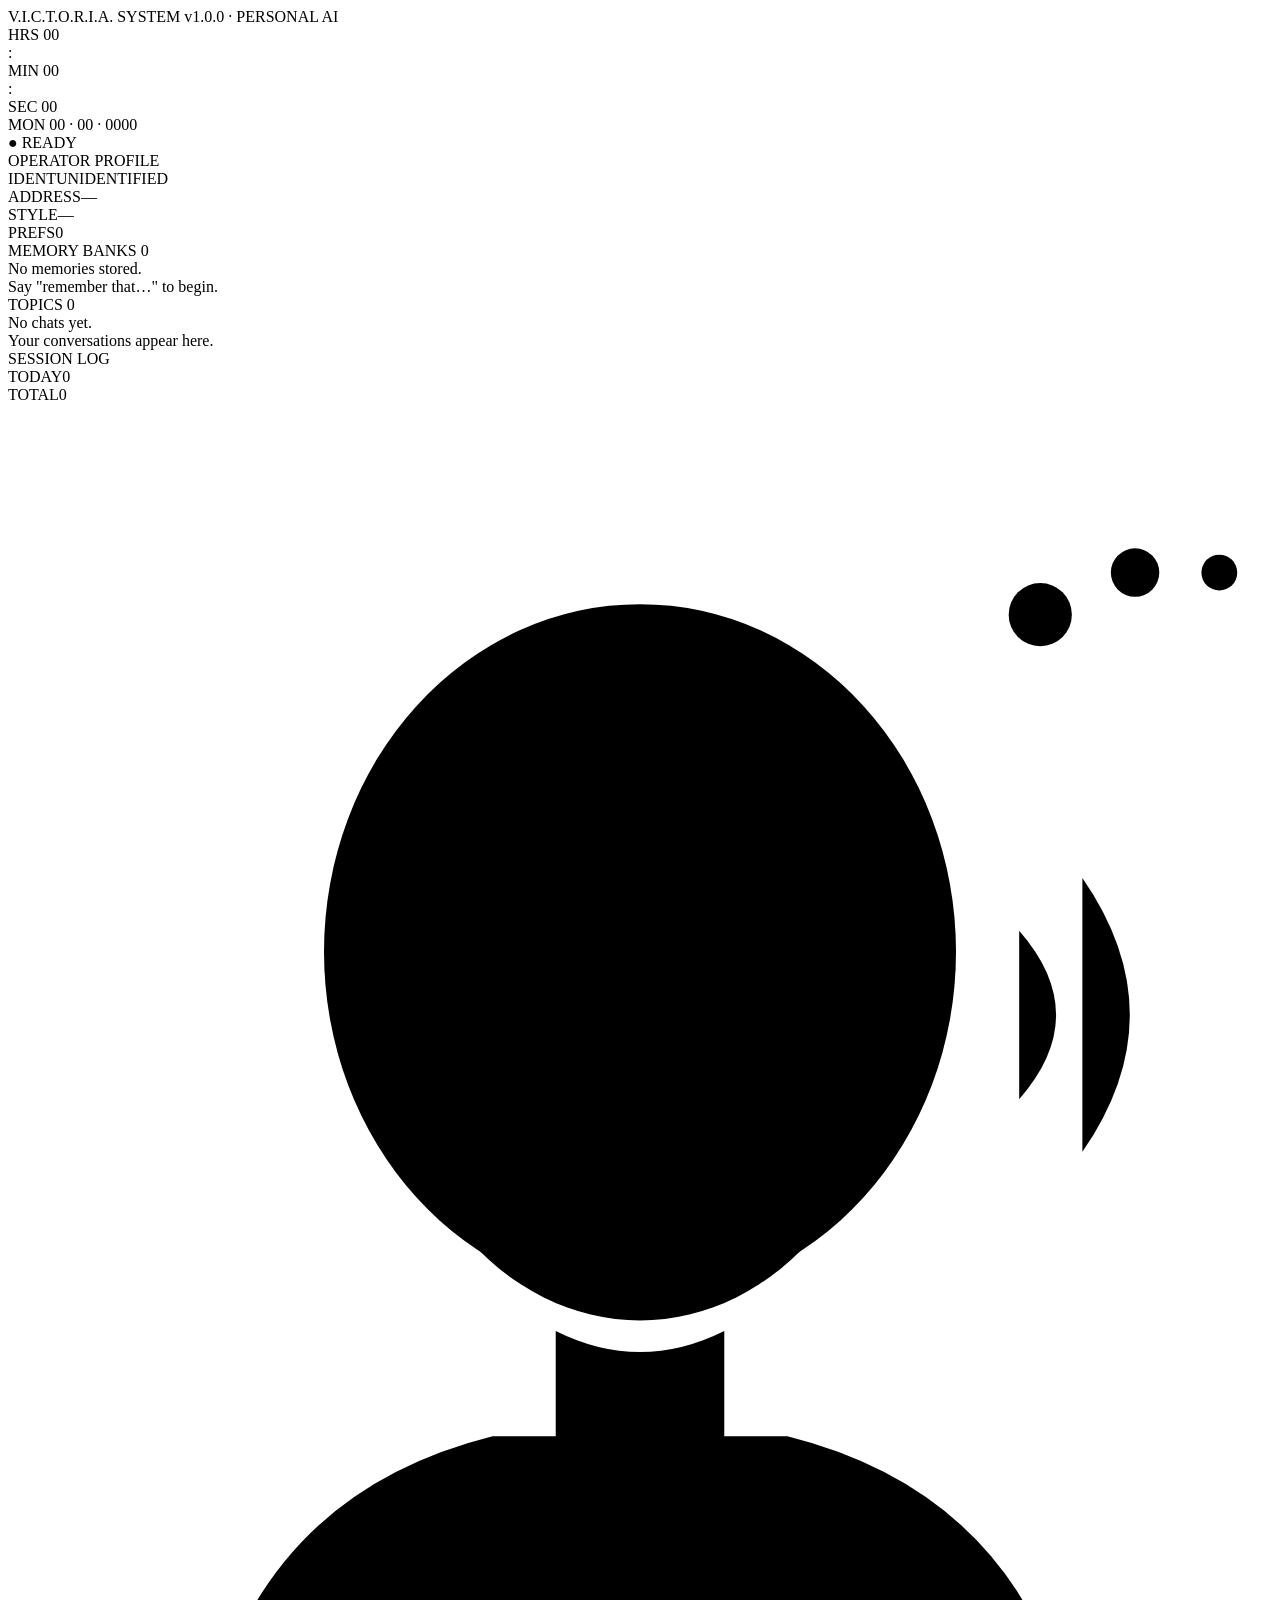
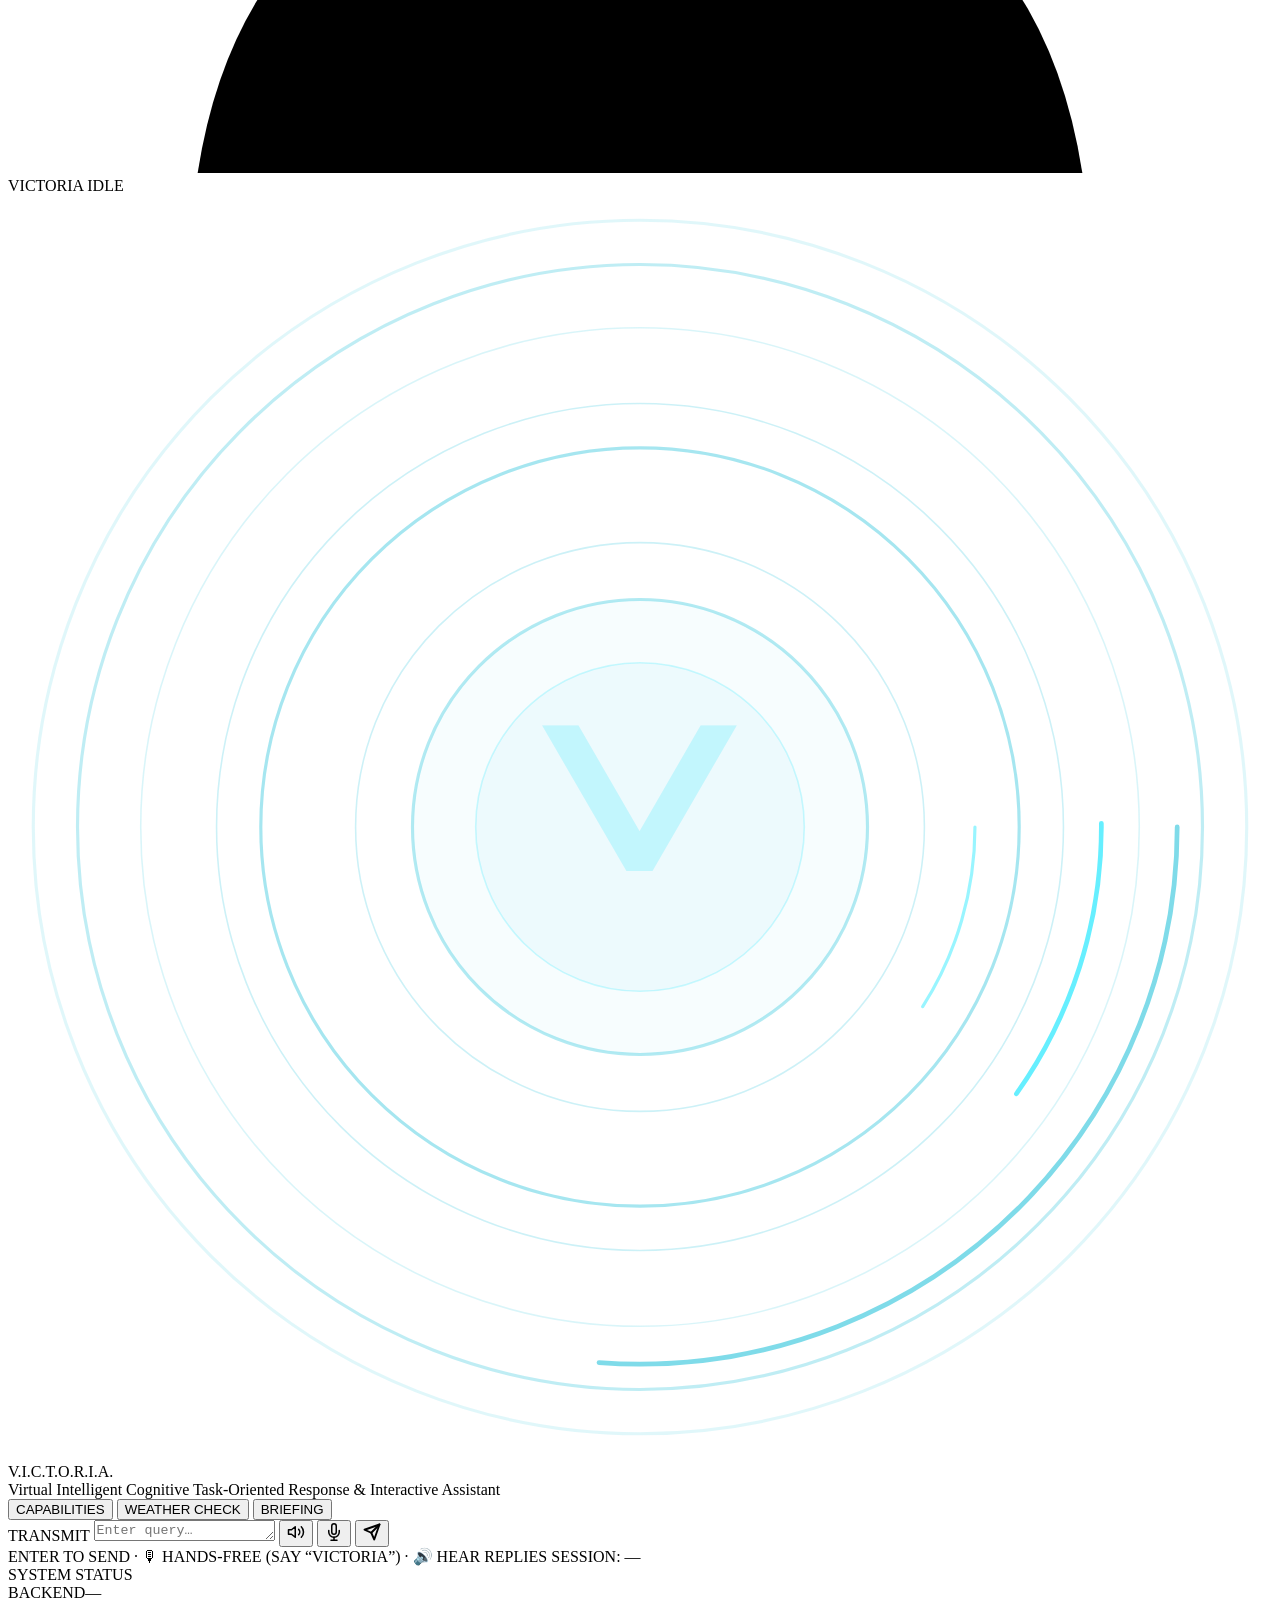
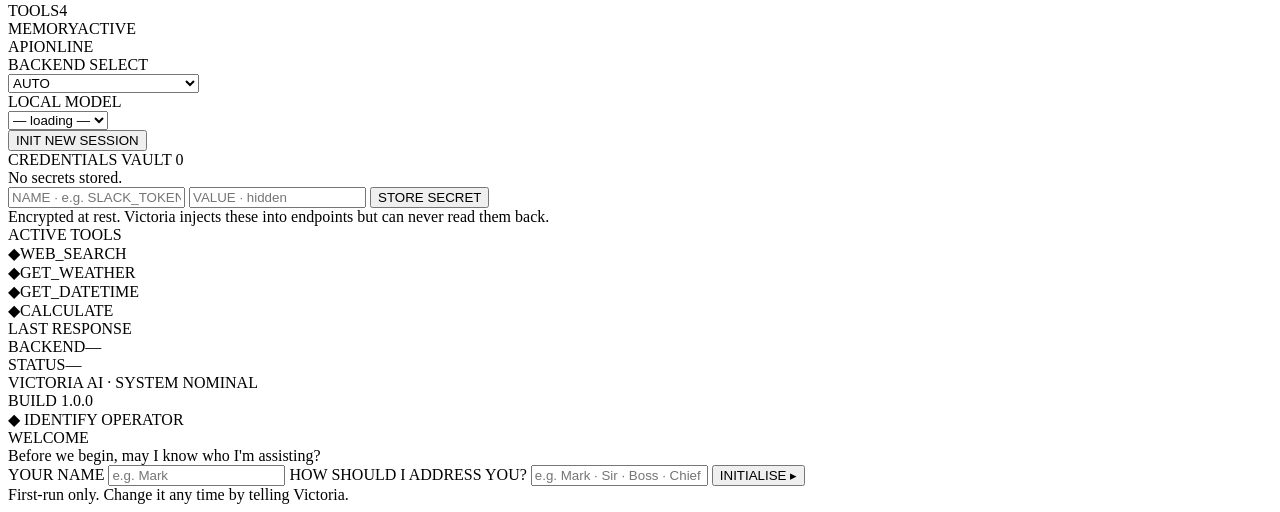
==== commit eacff149: "feat(hud): make the avatar a stylized human portrait (hair, brows, blink) Evolve the sidebar avatar " ====
--- a/victoria/static/index.html
+++ b/victoria/static/index.html
@@ -86,45 +86,49 @@
       </div>
 
       <div class="avatar-dock" id="avatar-dock" data-avstate="idle">
-        <svg class="av-svg" viewBox="0 0 140 120" xmlns="http://www.w3.org/2000/svg" aria-hidden="true">
-          <circle class="av-halo" cx="70" cy="48" r="40"></circle>
-          <circle class="av-head" cx="70" cy="48" r="30"></circle>
-
-          <g class="feat f-idle">
-            <ellipse class="fill" cx="60" cy="44" rx="5" ry="3"></ellipse>
-            <ellipse class="fill" cx="80" cy="44" rx="5" ry="3"></ellipse>
-            <path class="stroke" d="M61 58 Q70 66 79 58"></path>
-          </g>
-
-          <g class="feat f-listening">
-            <circle class="fill" cx="60" cy="44" r="5"></circle>
-            <circle class="fill" cx="80" cy="44" r="5"></circle>
-            <ellipse class="stroke" cx="70" cy="60" rx="4.5" ry="3.5"></ellipse>
-            <path class="stroke thin" d="M101 40 Q108 48 101 56"></path>
-            <path class="stroke thin dim" d="M107 35 Q116 48 107 61"></path>
-          </g>
-
-          <g class="feat f-thinking">
-            <path class="stroke" d="M55 46 Q60 41 65 46"></path>
-            <path class="stroke" d="M75 46 Q80 41 85 46"></path>
-            <line class="stroke" x1="64" y1="60" x2="76" y2="60"></line>
-            <circle class="fill" cx="101" cy="15" r="3"></circle>
-            <circle class="fill dim" cx="110" cy="12" r="2.4"></circle>
-            <circle class="fill dim2" cx="118" cy="12" r="1.8"></circle>
-          </g>
-
-          <g class="feat f-speaking">
-            <path class="stroke" d="M55 46 Q60 42 65 46"></path>
-            <path class="stroke" d="M75 46 Q80 42 85 46"></path>
-            <ellipse class="mouth-open" id="av-mouth" cx="70" cy="60" rx="7" ry="6"></ellipse>
-          </g>
-
-          <g class="feat f-speaking" id="av-bars">
-            <rect class="av-bar" id="av-bar-0" x="50" y="96" width="4" height="8" rx="2"></rect>
-            <rect class="av-bar" id="av-bar-1" x="59" y="90" width="4" height="14" rx="2"></rect>
-            <rect class="av-bar" id="av-bar-2" x="68" y="94" width="4" height="10" rx="2"></rect>
-            <rect class="av-bar" id="av-bar-3" x="77" y="90" width="4" height="14" rx="2"></rect>
-            <rect class="av-bar" id="av-bar-4" x="86" y="96" width="4" height="8" rx="2"></rect>
+        <svg class="av-svg" viewBox="0 0 120 130" xmlns="http://www.w3.org/2000/svg" aria-hidden="true">
+          <path class="av-body" d="M18 130 Q22 104 46 98 L74 98 Q98 104 102 130 Z"></path>
+          <path class="av-body" d="M52 99 L52 88 Q60 92 68 88 L68 99 Z"></path>
+          <g id="av-portrait">
+            <ellipse class="av-hair" cx="60" cy="52" rx="30" ry="33"></ellipse>
+            <path class="av-hairline" d="M60 20 L60 40 M44 24 Q40 44 42 62 M76 24 Q80 44 78 62"></path>
+            <ellipse class="av-head" cx="60" cy="58" rx="24" ry="29"></ellipse>
+            <path class="av-nose" d="M60 59 L57 68 Q60 70 63 68"></path>
+
+            <g class="eye" id="av-eye-l">
+              <path class="stroke thin" d="M45 57 Q51 52 57 57 Q51 61 45 57 Z"></path>
+              <circle class="fill" cx="51" cy="56" r="2.6"></circle>
+            </g>
+            <g class="eye" id="av-eye-r">
+              <path class="stroke thin" d="M63 57 Q69 52 75 57 Q69 61 63 57 Z"></path>
+              <circle class="fill" cx="69" cy="56" r="2.6"></circle>
+            </g>
+
+            <g class="feat f-idle">
+              <path class="stroke" d="M45 50 Q51 47 57 50"></path>
+              <path class="stroke" d="M63 50 Q69 47 75 50"></path>
+              <path class="stroke" d="M52 76 Q60 81 68 76"></path>
+            </g>
+            <g class="feat f-listening">
+              <path class="stroke" d="M45 48 Q51 44 57 48"></path>
+              <path class="stroke" d="M63 48 Q69 44 75 48"></path>
+              <ellipse class="stroke" cx="60" cy="77" rx="4" ry="3"></ellipse>
+              <path class="stroke thin" d="M96 50 Q103 58 96 66"></path>
+              <path class="stroke thin dim" d="M102 45 Q111 58 102 71"></path>
+            </g>
+            <g class="feat f-thinking">
+              <path class="stroke" d="M45 49 Q51 52 57 47"></path>
+              <path class="stroke" d="M63 47 Q69 52 75 49"></path>
+              <path class="stroke" d="M54 77 Q60 75 66 77"></path>
+              <circle class="fill" cx="98" cy="20" r="3"></circle>
+              <circle class="fill dim" cx="107" cy="16" r="2.3"></circle>
+              <circle class="fill dim2" cx="115" cy="16" r="1.7"></circle>
+            </g>
+            <g class="feat f-speaking">
+              <path class="stroke" d="M45 50 Q51 47 57 50"></path>
+              <path class="stroke" d="M63 50 Q69 47 75 50"></path>
+              <ellipse class="mouth-open" id="av-mouth" cx="60" cy="77" rx="7" ry="5"></ellipse>
+            </g>
           </g>
         </svg>
         <div class="av-label">
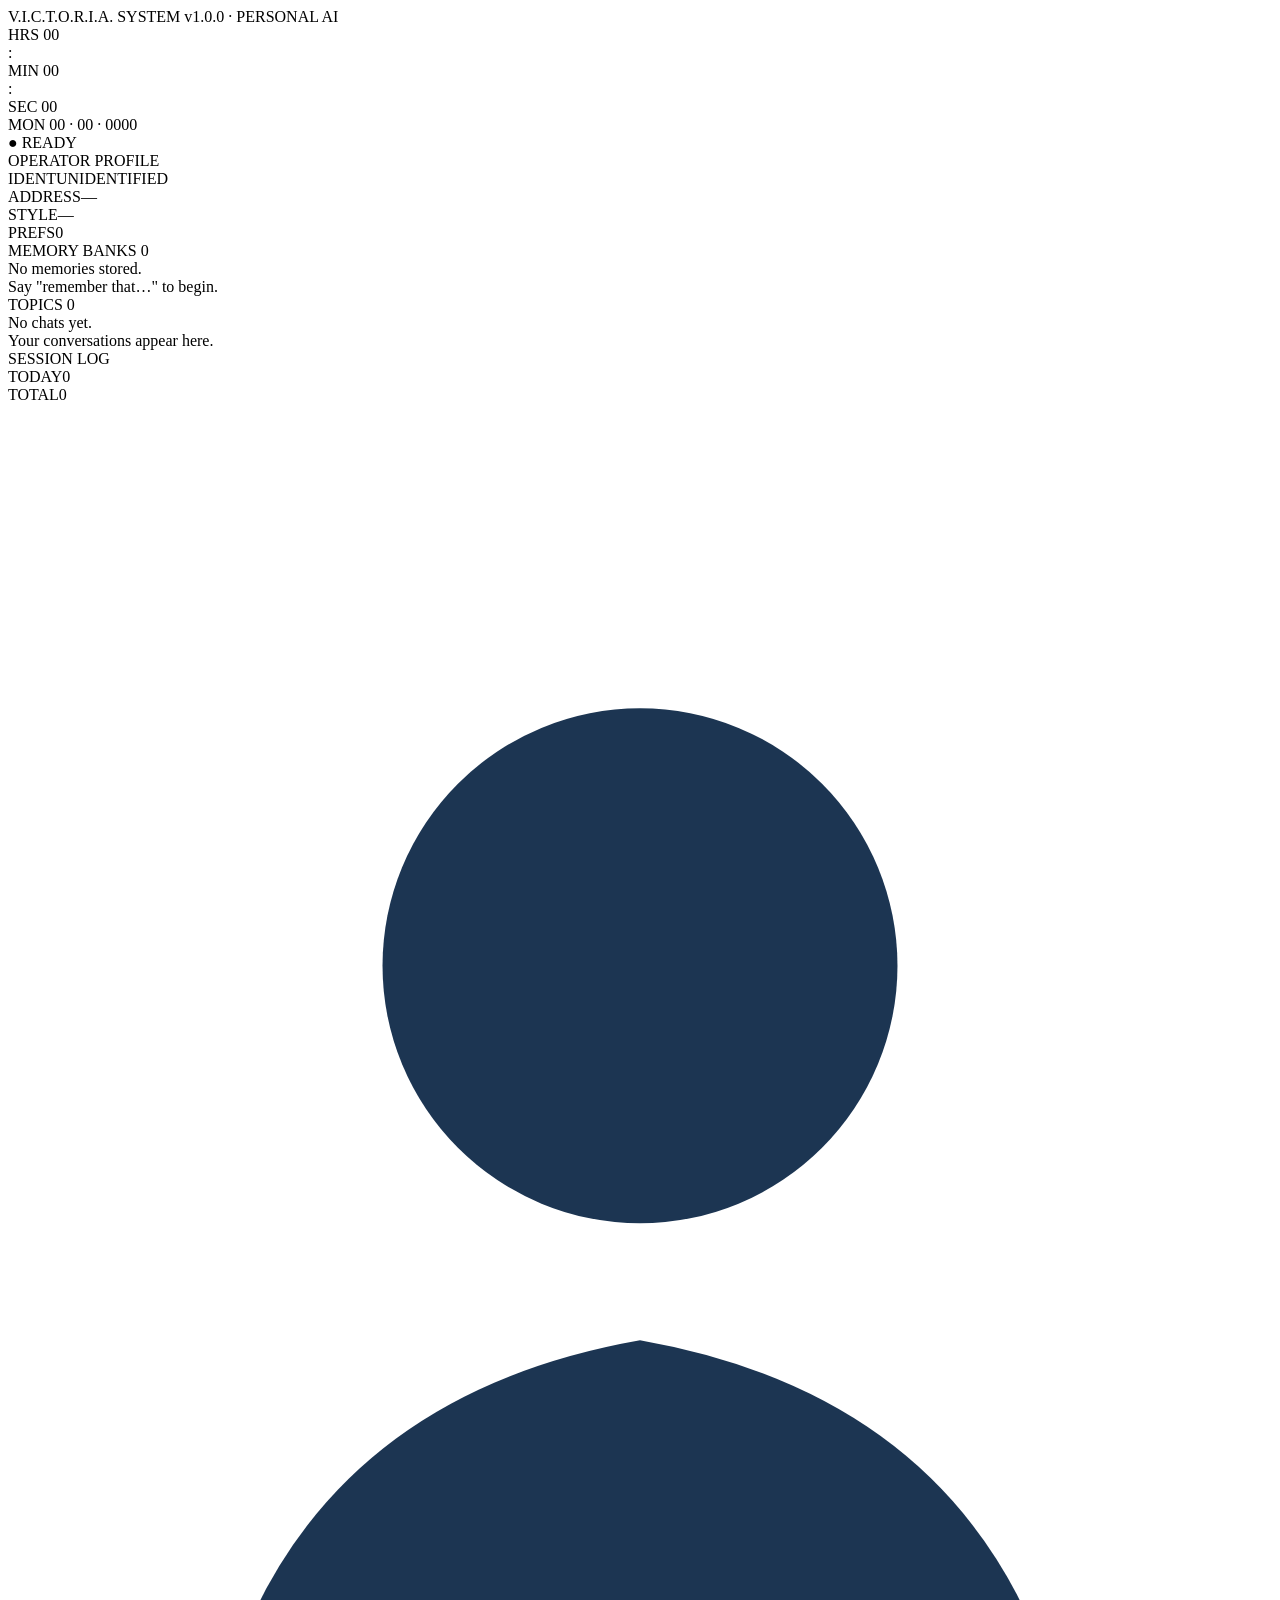
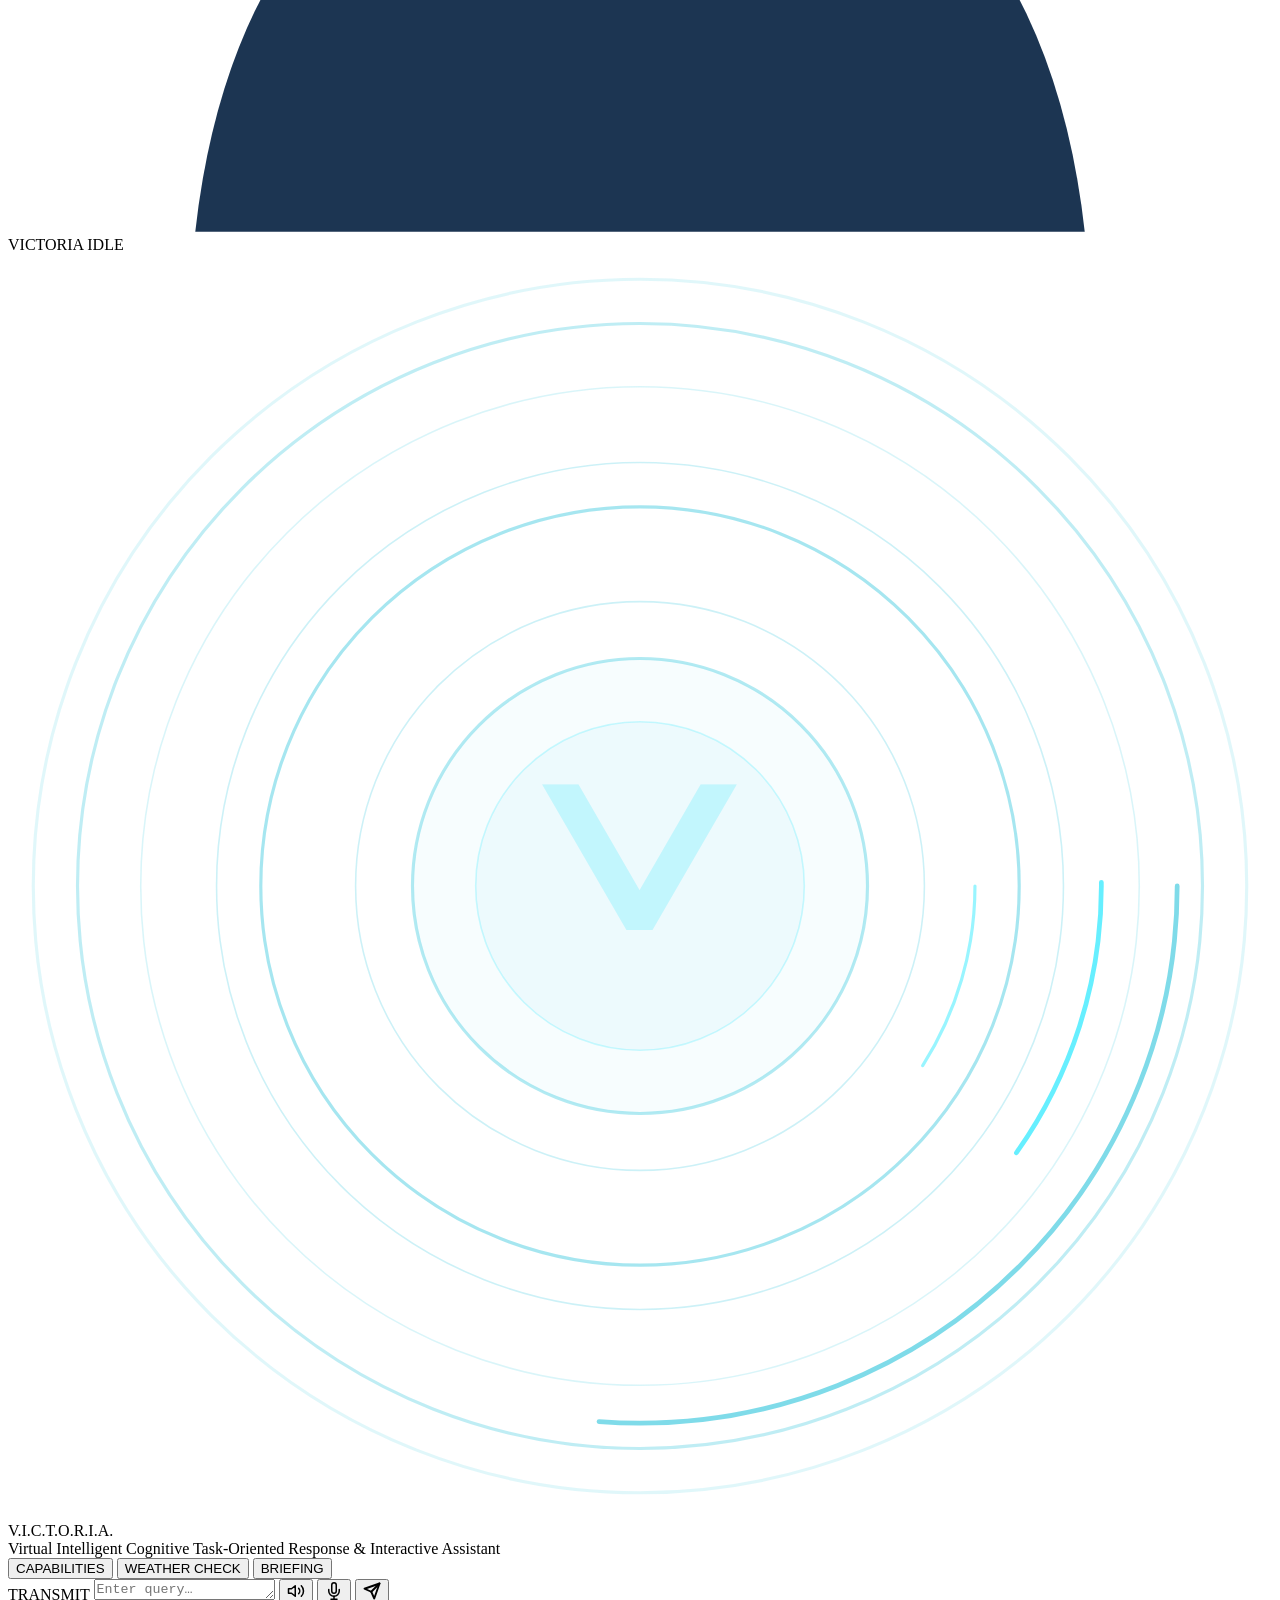
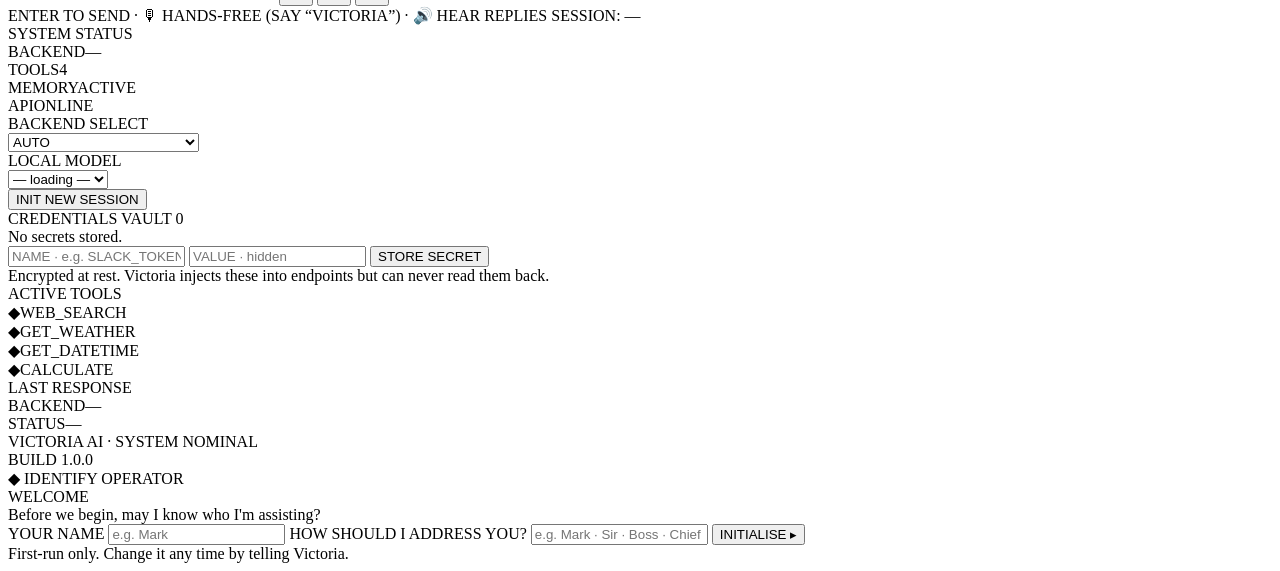
==== commit 79fe89e4: "feat(hud): framed-portrait avatar with state-coloured glow Pivot the sidebar avatar to a framed imag" ====
--- a/victoria/static/index.html
+++ b/victoria/static/index.html
@@ -86,51 +86,13 @@
       </div>
 
       <div class="avatar-dock" id="avatar-dock" data-avstate="idle">
-        <svg class="av-svg" viewBox="0 0 120 130" xmlns="http://www.w3.org/2000/svg" aria-hidden="true">
-          <path class="av-body" d="M18 130 Q22 104 46 98 L74 98 Q98 104 102 130 Z"></path>
-          <path class="av-body" d="M52 99 L52 88 Q60 92 68 88 L68 99 Z"></path>
-          <g id="av-portrait">
-            <ellipse class="av-hair" cx="60" cy="52" rx="30" ry="33"></ellipse>
-            <path class="av-hairline" d="M60 20 L60 40 M44 24 Q40 44 42 62 M76 24 Q80 44 78 62"></path>
-            <ellipse class="av-head" cx="60" cy="58" rx="24" ry="29"></ellipse>
-            <path class="av-nose" d="M60 59 L57 68 Q60 70 63 68"></path>
-
-            <g class="eye" id="av-eye-l">
-              <path class="stroke thin" d="M45 57 Q51 52 57 57 Q51 61 45 57 Z"></path>
-              <circle class="fill" cx="51" cy="56" r="2.6"></circle>
-            </g>
-            <g class="eye" id="av-eye-r">
-              <path class="stroke thin" d="M63 57 Q69 52 75 57 Q69 61 63 57 Z"></path>
-              <circle class="fill" cx="69" cy="56" r="2.6"></circle>
-            </g>
-
-            <g class="feat f-idle">
-              <path class="stroke" d="M45 50 Q51 47 57 50"></path>
-              <path class="stroke" d="M63 50 Q69 47 75 50"></path>
-              <path class="stroke" d="M52 76 Q60 81 68 76"></path>
-            </g>
-            <g class="feat f-listening">
-              <path class="stroke" d="M45 48 Q51 44 57 48"></path>
-              <path class="stroke" d="M63 48 Q69 44 75 48"></path>
-              <ellipse class="stroke" cx="60" cy="77" rx="4" ry="3"></ellipse>
-              <path class="stroke thin" d="M96 50 Q103 58 96 66"></path>
-              <path class="stroke thin dim" d="M102 45 Q111 58 102 71"></path>
-            </g>
-            <g class="feat f-thinking">
-              <path class="stroke" d="M45 49 Q51 52 57 47"></path>
-              <path class="stroke" d="M63 47 Q69 52 75 49"></path>
-              <path class="stroke" d="M54 77 Q60 75 66 77"></path>
-              <circle class="fill" cx="98" cy="20" r="3"></circle>
-              <circle class="fill dim" cx="107" cy="16" r="2.3"></circle>
-              <circle class="fill dim2" cx="115" cy="16" r="1.7"></circle>
-            </g>
-            <g class="feat f-speaking">
-              <path class="stroke" d="M45 50 Q51 47 57 50"></path>
-              <path class="stroke" d="M63 50 Q69 47 75 50"></path>
-              <ellipse class="mouth-open" id="av-mouth" cx="60" cy="77" rx="7" ry="5"></ellipse>
-            </g>
-          </g>
-        </svg>
+        <div class="av-frame" id="av-frame">
+          <svg class="av-fallback" viewBox="0 0 108 122" aria-hidden="true">
+            <circle cx="54" cy="48" r="22" fill="#1c3552"></circle>
+            <path d="M16 122 Q20 86 54 80 Q88 86 92 122 Z" fill="#1c3552"></path>
+          </svg>
+          <img class="av-img" id="av-img" src="/static/victoria-avatar.png" alt="Victoria" onerror="this.style.display='none'">
+        </div>
         <div class="av-label">
           <span class="av-name">VICTORIA</span>
           <span class="av-state" id="av-state">IDLE</span>
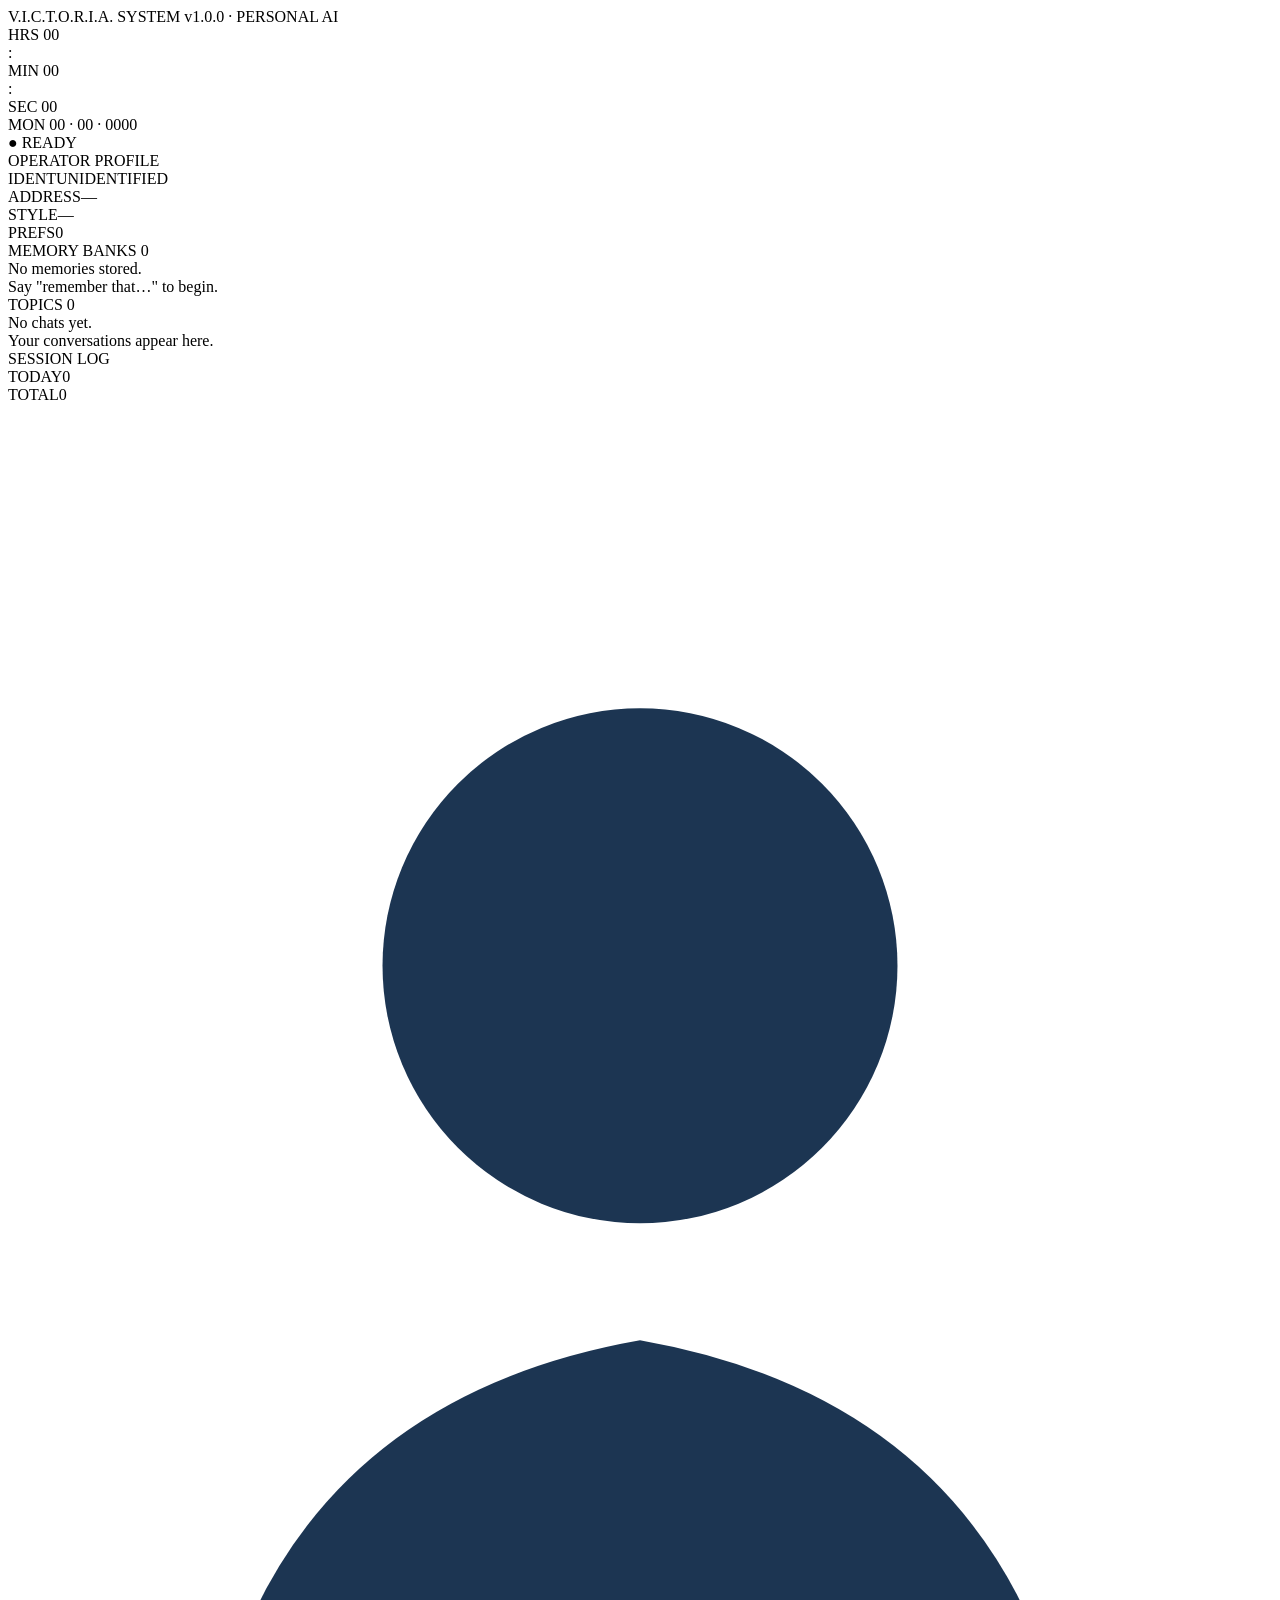
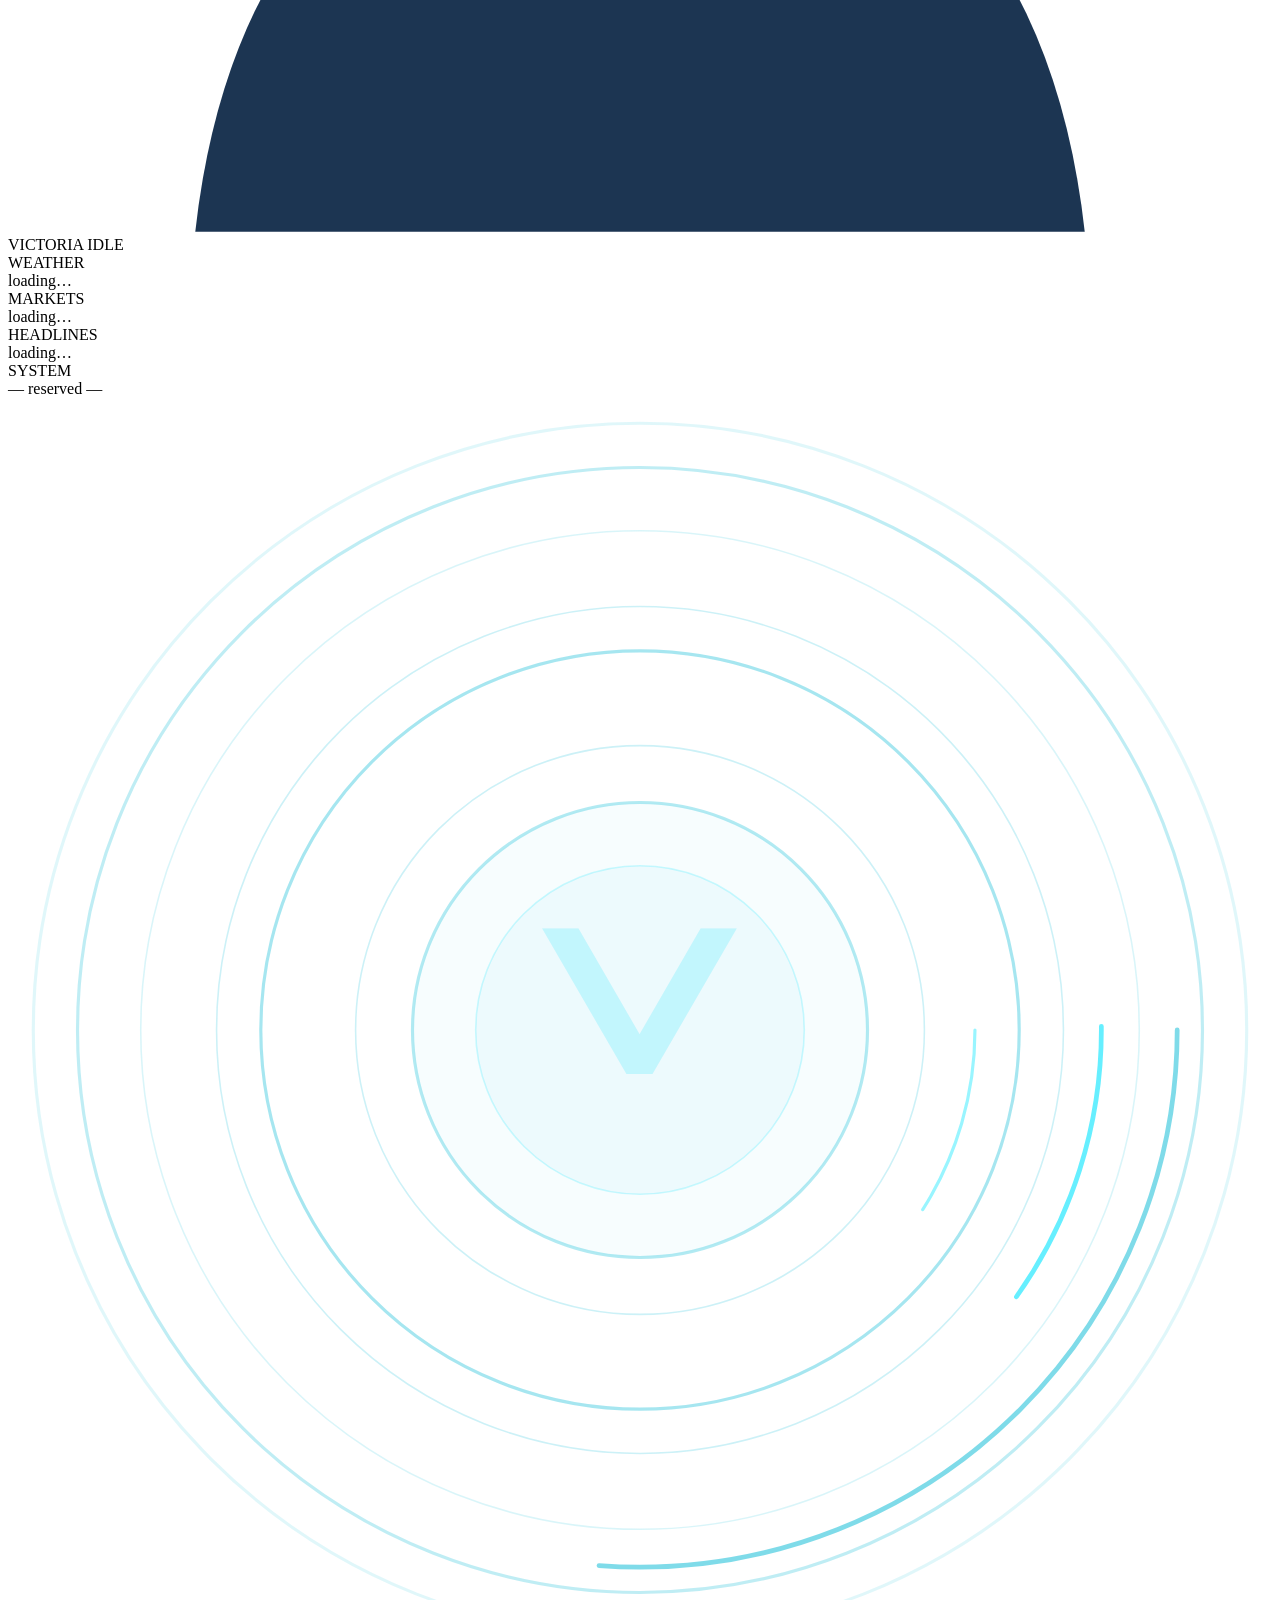
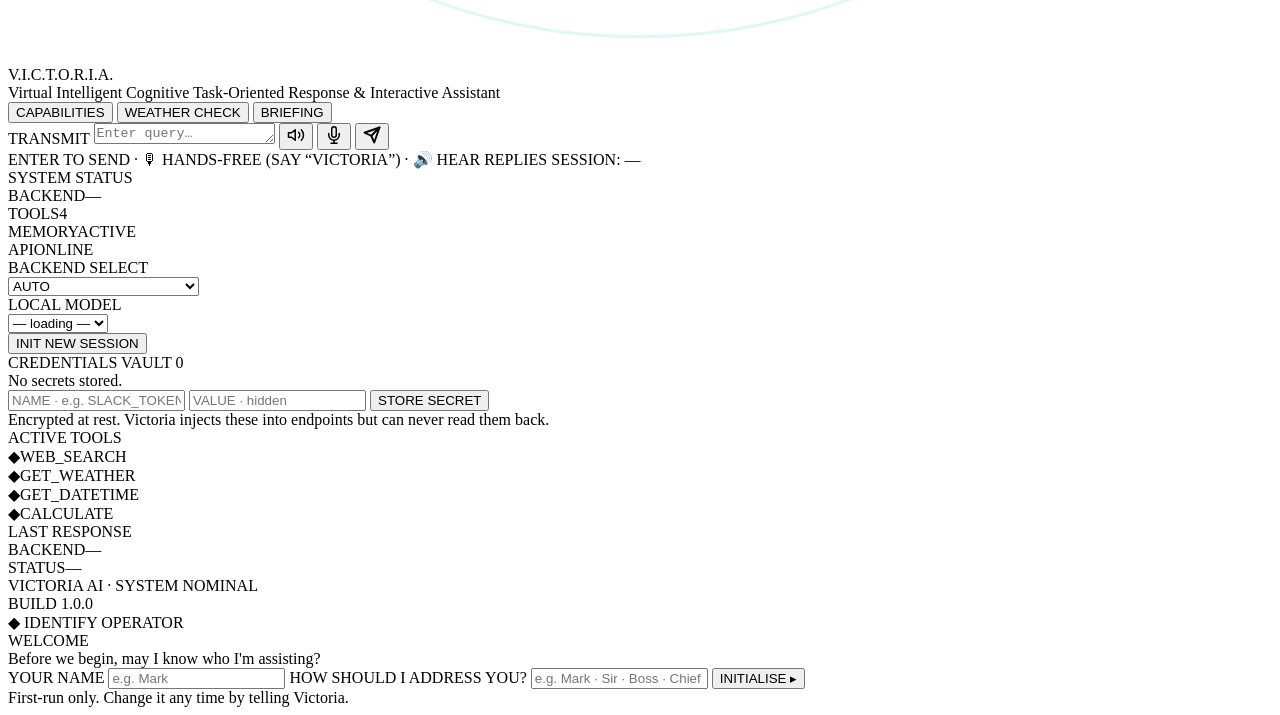
==== commit 16eed7d9: "feat(hud): dashboard row — weather / stocks / news + conversational tracking Add a top row of four i" ====
--- a/victoria/static/index.html
+++ b/victoria/static/index.html
@@ -103,6 +103,26 @@
 
     <!-- CENTER -->
     <main class="hud-center">
+
+      <!-- Dashboard row: four info boxes -->
+      <section class="dash-row">
+        <div class="dash-box">
+          <div class="dash-box-header">WEATHER</div>
+          <div class="dash-box-body" id="dash-weather"><div class="dash-empty">loading…</div></div>
+        </div>
+        <div class="dash-box">
+          <div class="dash-box-header">MARKETS</div>
+          <div class="dash-box-body" id="dash-stocks"><div class="dash-empty">loading…</div></div>
+        </div>
+        <div class="dash-box">
+          <div class="dash-box-header">HEADLINES</div>
+          <div class="dash-box-body" id="dash-news"><div class="dash-empty">loading…</div></div>
+        </div>
+        <div class="dash-box">
+          <div class="dash-box-header">SYSTEM</div>
+          <div class="dash-box-body"><div class="dash-empty">— reserved —</div></div>
+        </div>
+      </section>
 
       <!-- Ring backdrop -->
       <div class="ring-wrap" id="ring-wrap">
